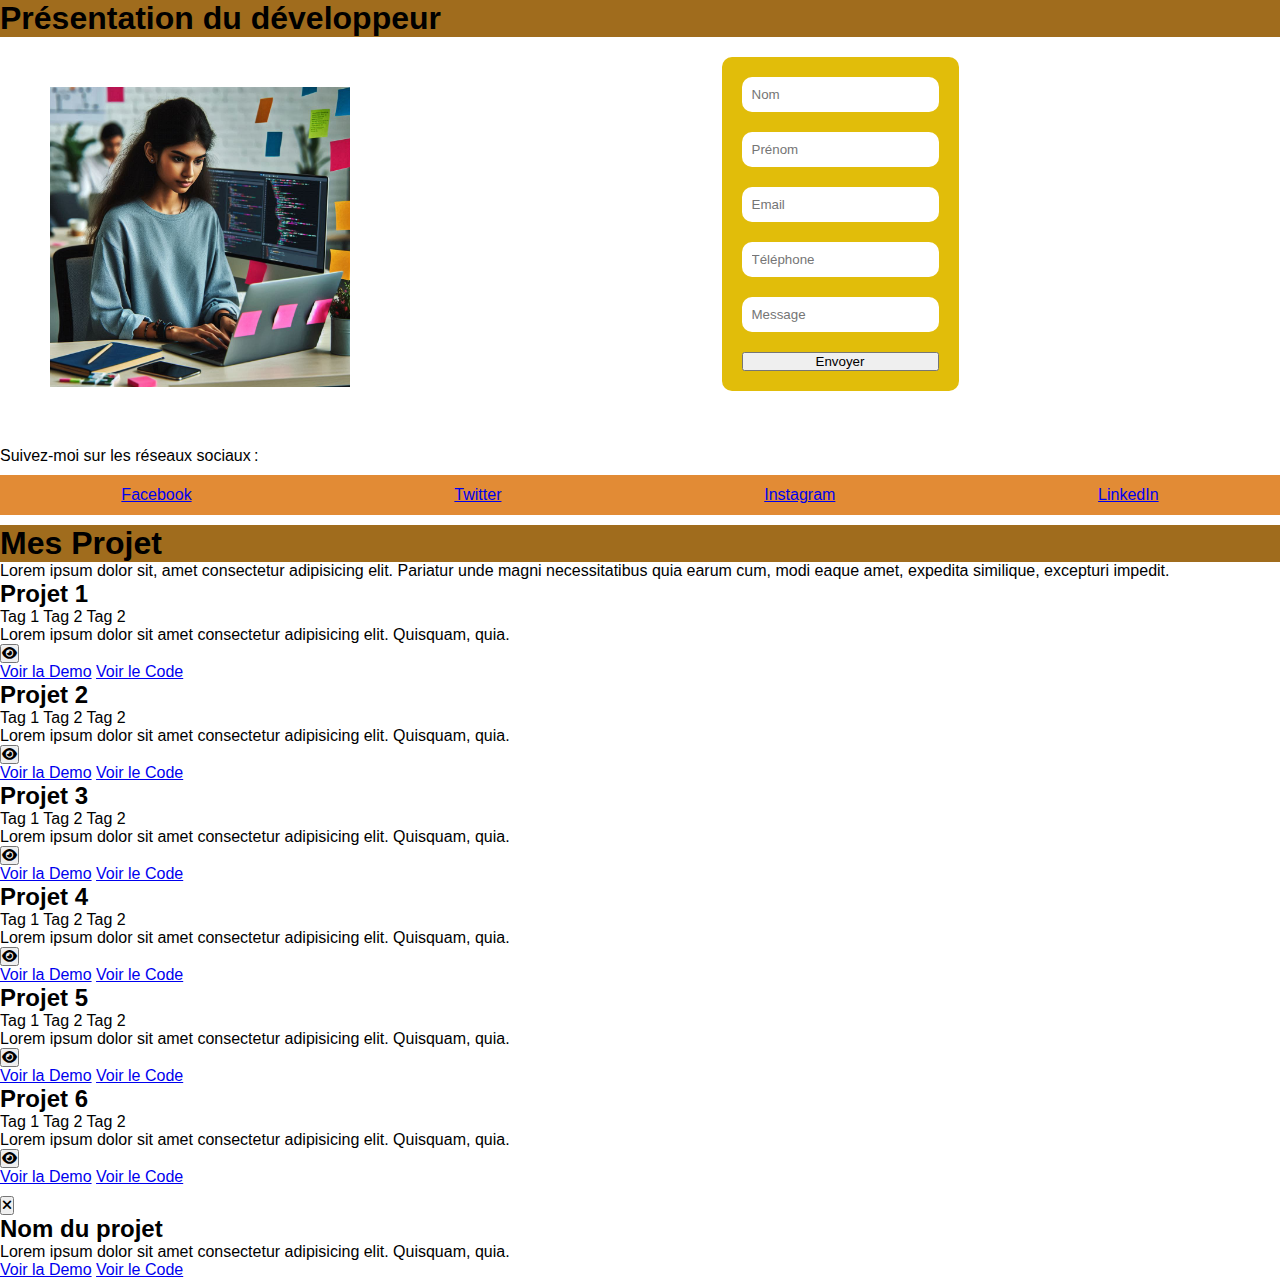
==== index.html @ a67b3c0f "ajout de la section projects" ====
<!DOCTYPE html>
<html lang="fr">
  <head>
    <meta charset="UTF-8" />
    <meta name="viewport" content="width=device-width, initial-scale=1.0" />
    <title>PorteFolio</title>
    <link rel="stylesheet" href="CSS/style.css" />

    <link
      rel="stylesheet"
      href="https://cdnjs.cloudflare.com/ajax/libs/font-awesome/6.7.2/css/all.min.css"
      integrity="sha512-Evv84Mr4kqVGRNSgIGL/F/aIDqQb7xQ2vcrdIwxfjThSH8CSR7PBEakCr51Ck+w+/U6swU2Im1vVX0SVk9ABhg=="
      crossorigin="anonymous"
      referrerpolicy="no-referrer"
    />
  </head>
  <body>
    <main>
      
        <h1>Présentation du développeur</h1>
        <section class="section1">
          <div class="main-left">
        <img src="un développeur.png" ="" />
      </div>
      <div class="mainS3-right">
        <form action="submit">
          <input type="text" placeholder="Nom" />
          <input type="text" placeholder="Prénom" />
          <input type="text" placeholder="Email" />
          <input type="text" placeholder="Téléphone" />
          <input type="text" placeholder="Message" />
          <button type="submit">Envoyer</button>
        </form>
      </div>
      <section/>
   

</main>
<p>Suivez-moi sur les réseaux sociaux :</p>
<ul>
  <li>
    <a href="https://facebook.com/votreprofil" target="_blank"
      >Facebook</a
    >
  </li>
  <li>
    <a href="https://twitter.com/votreprofil" target="_blank">Twitter</a>
  </li>
  <li>
    <a href="https://instagram.com/votreprofil" target="_blank"
      >Instagram</a
    >
  </li>
  <li>
    <a href="https://linkedin.com/in/votreprofil" target="_blank"
      >LinkedIn</a>
    </li>
  </ul>

  <!-- Partie projects -->
  <section class="project-section">
    <div class="project-section__container">
      <h1>Mes Projet</h1>
      <p class="subtitle">
        Lorem ipsum dolor sit, amet consectetur adipisicing elit. Pariatur
        unde magni necessitatibus quia earum cum, modi eaque amet, expedita
        similique, excepturi impedit.
      </p>
      <div class="project-section__grid">
        <div class="project-section__grid-item">
          <h2>Projet 1</h2>
          <div class="project-item__tag">
            <span>Tag 1</span>
            <span>Tag 2</span>
            <span>Tag 2</span>
          </div>
          <p>
            Lorem ipsum dolor sit amet consectetur adipisicing elit.
            Quisquam, quia.
          </p>
          <div class="project-item__view">
            <button><i class="fa-solid fa-eye"></i></button>
          </div>
          <div class="project-item__link">
            <a href="#">Voir la Demo</a>
            <a href="#">Voir le Code</a>
          </div>
        </div>
        <div class="project-section__grid-item">
          <h2>Projet 2</h2>
          <div class="project-item__tag">
            <span>Tag 1</span>
            <span>Tag 2</span>
            <span>Tag 2</span>
          </div>
          <p>
            Lorem ipsum dolor sit amet consectetur adipisicing elit.
            Quisquam, quia.
          </p>
          <div class="project-item__view">
            <button><i class="fa-solid fa-eye"></i></button>
          </div>
          <div class="project-item__link">
            <a href="#">Voir la Demo</a>
            <a href="#">Voir le Code</a>
          </div>
        </div>
        <div class="project-section__grid-item">
          <h2>Projet 3</h2>
          <div class="project-item__tag">
            <span>Tag 1</span>
            <span>Tag 2</span>
            <span>Tag 2</span>
          </div>
          <p>
            Lorem ipsum dolor sit amet consectetur adipisicing elit.
            Quisquam, quia.
          </p>
          <div class="project-item__view">
            <button><i class="fa-solid fa-eye"></i></button>
          </div>
          <div class="project-item__link">
            <a href="#">Voir la Demo</a>
            <a href="#">Voir le Code</a>
          </div>
        </div>
        <div class="project-section__grid-item">
          <h2>Projet 4</h2>
          <div class="project-item__tag">
            <span>Tag 1</span>
            <span>Tag 2</span>
            <span>Tag 2</span>
          </div>
          <p>
            Lorem ipsum dolor sit amet consectetur adipisicing elit.
            Quisquam, quia.
          </p>
          <div class="project-item__view">
            <button><i class="fa-solid fa-eye"></i></button>
          </div>
          <div class="project-item__link">
            <a href="#">Voir la Demo</a>
            <a href="#">Voir le Code</a>
          </div>
        </div>
        <div class="project-section__grid-item">
          <h2>Projet 5</h2>
          <div class="project-item__tag">
            <span>Tag 1</span>
            <span>Tag 2</span>
            <span>Tag 2</span>
          </div>
          <p>
            Lorem ipsum dolor sit amet consectetur adipisicing elit.
            Quisquam, quia.
          </p>
          <div class="project-item__view">
            <button><i class="fa-solid fa-eye"></i></button>
          </div>
          <div class="project-item__link">
            <a href="#">Voir la Demo</a>
            <a href="#">Voir le Code</a>
          </div>
        </div>
        <div class="project-section__grid-item">
          <h2>Projet 6</h2>
          <div class="project-item__tag">
            <span>Tag 1</span>
            <span>Tag 2</span>
            <span>Tag 2</span>
          </div>
          <p>
            Lorem ipsum dolor sit amet consectetur adipisicing elit.
            Quisquam, quia.
          </p>
          <div class="project-item__view">
            <button><i class="fa-solid fa-eye"></i></button>
          </div>
          <div class="project-item__link">
            <a href="#">Voir la Demo</a>
            <a href="#">Voir le Code</a>
          </div>
        </div>
      </div>
    </div>
  </section>
  <div class="info-project__modal">
    <button class="info-project__modal-close">
      <i class="fa-solid fa-xmark"></i>
    </button>
    <h2>Nom du projet</h2>
    <p>
      Lorem ipsum dolor sit amet consectetur adipisicing elit. Quisquam,
      quia.
    </p>
    <div class="info-project__modal-btn">
      <a href="#">Voir la Demo</a>
      <a href="#">Voir le Code</a>
    </div>
  </div>
  </body>
</html>
---- CSS/style.css ----
* {
  margin: 0;
  padding: 0;
  box-sizing: border-box;
}
li {
  list-style: none;
}
body {
  display: flex;
  flex-direction: column;
  gap: 10px;
  font-family: "Poppins", sans-serif;
}

H1 {
  background-color: rgb(160, 108, 29);
}

main {
  .section1 {
    display: flex;
    justify-content: space-between;

    .main-left {
      display: flex;
      justify-content: center;
      align-items: center;
      margin: 50px;

      h1 {
        text-align: center;
        animation: pulse 2.5s infinite;
        font-size: 3em;
      }
      p {
        font-size: 1em;
      }
    }
    .main-right {
      display: flex;
      justify-content: center;
      align-items: center;
      background-color: aqua;
      img {
        width: 50%;
      }
    }
  }

  /* projects */
  .project-section {
    padding: 4rem;

    .project-section__container {
      max-width: 1200px;
      margin: 0 auto;
      width: 80%;
      display: flex;
      flex-direction: column;

      h1 {
        font-size: 1.8rem;
        color: #08c94c;
      }

      .subtitle {
        font-size: 1rem;
        color: #95a79b;
        max-width: 700px;
        width: 100%;
        margin: 10px 0;
      }

      .project-section__grid {
        display: grid;
        grid-template-columns: repeat(auto-fit, minmax(300px, 1fr));
        gap: 2rem;
        justify-content: center;

        .project-section__grid-item {
          position: relative;
          background: #000;
          padding: 1rem;

          h2 {
            font-size: 1.5rem;
            color: #fff;
          }

          p {
            font-size: 1rem;
            color: #95a79b;
            max-width: 700px;
            width: 100%;
            margin: 10px 0;
          }

          .project-item__tag {
            display: flex;
            justify-content: flex-start;
            align-items: center;
            gap: 1rem;
            margin: 1rem 0;
          }
        }
      }
    }
  }
}

form {
  display: flex;
  flex-direction: column;
  gap: 20px;
  padding: 20px;
  background-color: rgb(225, 189, 10);
  border-radius: 10px;
  margin: 20px;
  input,
  textarea {
    padding: 10px;
    border: none;
    border-radius: 10px;
  }
}
img {
  width: 300px;
  justify-content: space-around;
  align-items: center;
}

ul {
  display: flex;
  justify-content: space-around;
  background: #e28b35;
  height: 40px;
  align-items: center;
  gap: 20px;
  li {
    transition: all 1s;
    color: black;
    &:hover {
      color: red;
      text-decoration: underline;
      cursor: pointer;
      scale: 1.2;
    }
  }
}
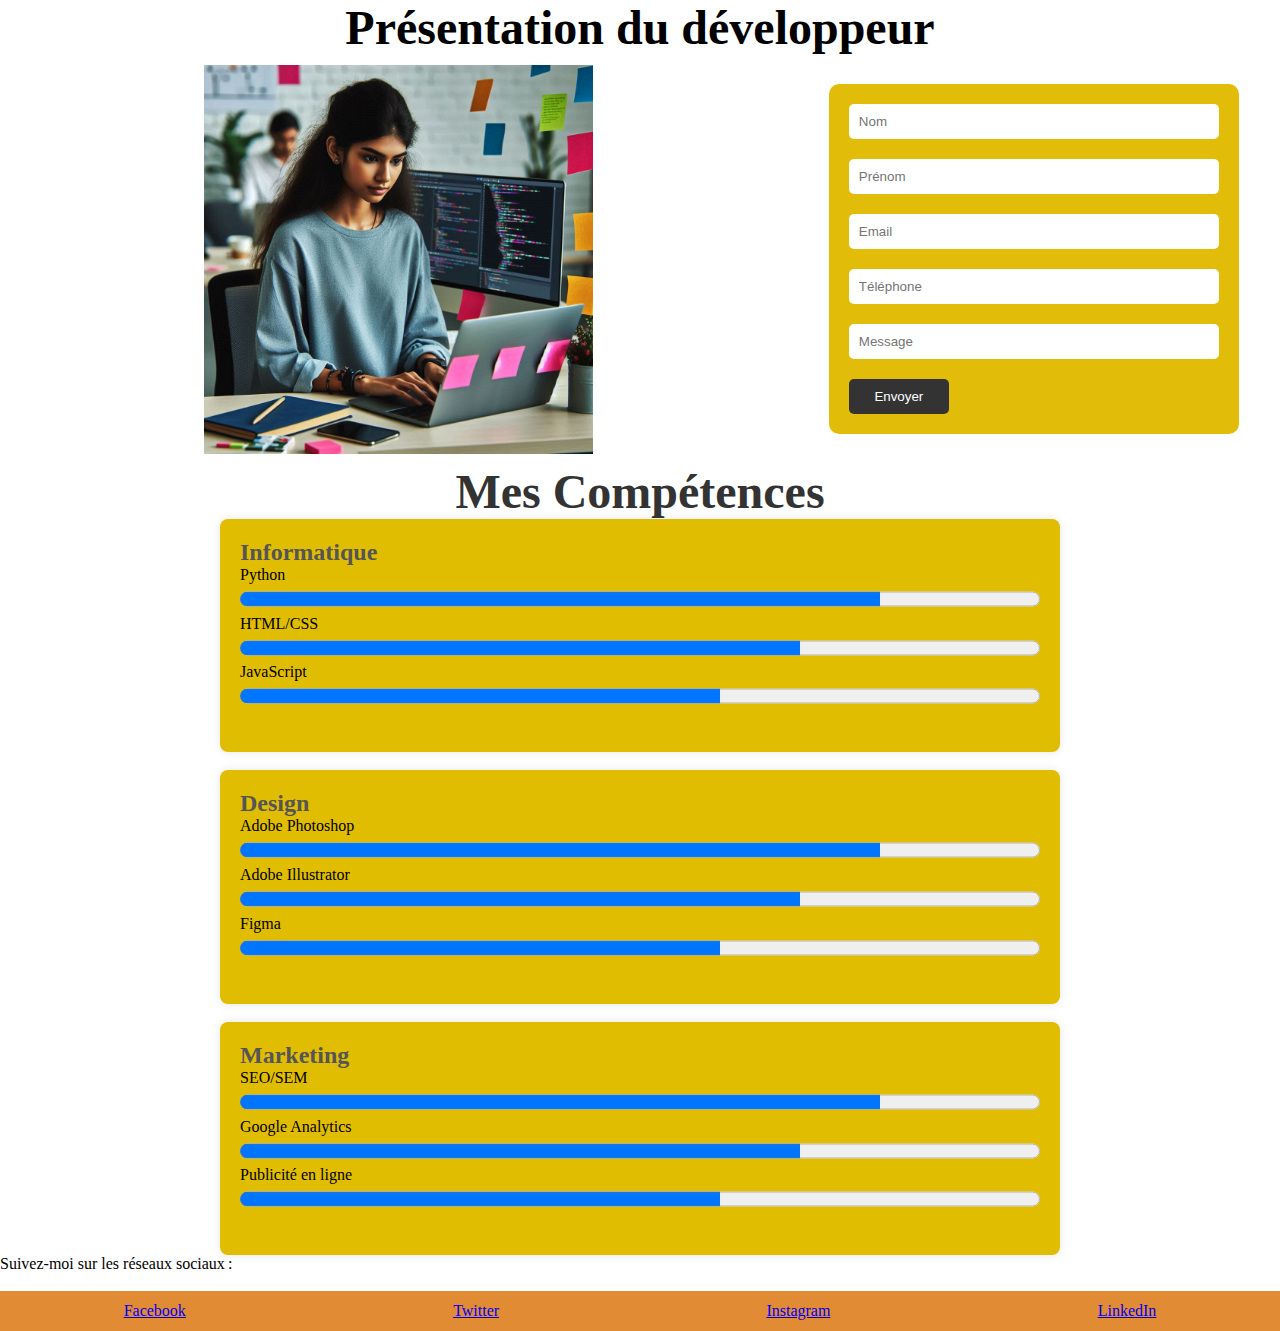
==== commit 183a332c: "mise a jour index.html" ====
--- a/index.html
+++ b/index.html
@@ -5,198 +5,114 @@
     <meta name="viewport" content="width=device-width, initial-scale=1.0" />
     <title>PorteFolio</title>
     <link rel="stylesheet" href="CSS/style.css" />
-
-    <link
-      rel="stylesheet"
-      href="https://cdnjs.cloudflare.com/ajax/libs/font-awesome/6.7.2/css/all.min.css"
-      integrity="sha512-Evv84Mr4kqVGRNSgIGL/F/aIDqQb7xQ2vcrdIwxfjThSH8CSR7PBEakCr51Ck+w+/U6swU2Im1vVX0SVk9ABhg=="
-      crossorigin="anonymous"
-      referrerpolicy="no-referrer"
-    />
   </head>
   <body>
-    <main>
-      
-        <h1>Présentation du développeur</h1>
-        <section class="section1">
-          <div class="main-left">
-        <img src="un développeur.png" ="" />
+    <h1>Présentation du développeur</h1>
+    <section id="section1">
+      <div class="presentation">
+        <div class="main-left">
+          <img src="un développeur.png" ="" />
+        </div>
+        <div class="main-right">
+          <form action="submit">
+            <input type="text" placeholder="Nom" />
+            <input type="text" placeholder="Prénom" />
+            <input type="text" placeholder="Email" />
+            <input type="text" placeholder="Téléphone" />
+            <input type="text" placeholder="Message" />
+            <button type="submit">Envoyer</button>
+          </form>
+        </div>
       </div>
-      <div class="mainS3-right">
-        <form action="submit">
-          <input type="text" placeholder="Nom" />
-          <input type="text" placeholder="Prénom" />
-          <input type="text" placeholder="Email" />
-          <input type="text" placeholder="Téléphone" />
-          <input type="text" placeholder="Message" />
-          <button type="submit">Envoyer</button>
-        </form>
-      </div>
-      <section/>
-   
+    </section>
 
-</main>
-<p>Suivez-moi sur les réseaux sociaux :</p>
-<ul>
-  <li>
-    <a href="https://facebook.com/votreprofil" target="_blank"
-      >Facebook</a
-    >
-  </li>
-  <li>
-    <a href="https://twitter.com/votreprofil" target="_blank">Twitter</a>
-  </li>
-  <li>
-    <a href="https://instagram.com/votreprofil" target="_blank"
-      >Instagram</a
-    >
-  </li>
-  <li>
-    <a href="https://linkedin.com/in/votreprofil" target="_blank"
-      >LinkedIn</a>
-    </li>
-  </ul>
+    <section id="skills">
+      <h1>Mes Compétences</h1>
 
-  <!-- Partie projects -->
-  <section class="project-section">
-    <div class="project-section__container">
-      <h1>Mes Projet</h1>
-      <p class="subtitle">
-        Lorem ipsum dolor sit, amet consectetur adipisicing elit. Pariatur
-        unde magni necessitatibus quia earum cum, modi eaque amet, expedita
-        similique, excepturi impedit.
-      </p>
-      <div class="project-section__grid">
-        <div class="project-section__grid-item">
-          <h2>Projet 1</h2>
-          <div class="project-item__tag">
-            <span>Tag 1</span>
-            <span>Tag 2</span>
-            <span>Tag 2</span>
+      <div class="skills">
+        <div class="skill-category">
+          <h2>Informatique</h2>
+          <div class="skill">
+            <span class="skill-name">Python</span>
+            <progress class="skill-progress" value="80" max="100"></progress>
           </div>
-          <p>
-            Lorem ipsum dolor sit amet consectetur adipisicing elit.
-            Quisquam, quia.
-          </p>
-          <div class="project-item__view">
-            <button><i class="fa-solid fa-eye"></i></button>
+          <div class="skill">
+            <span class="skill-name">HTML/CSS</span>
+            <progress class="skill-progress" value="70" max="100"></progress>
           </div>
-          <div class="project-item__link">
-            <a href="#">Voir la Demo</a>
-            <a href="#">Voir le Code</a>
-          </div>
-        </div>
-        <div class="project-section__grid-item">
-          <h2>Projet 2</h2>
-          <div class="project-item__tag">
-            <span>Tag 1</span>
-            <span>Tag 2</span>
-            <span>Tag 2</span>
-          </div>
-          <p>
-            Lorem ipsum dolor sit amet consectetur adipisicing elit.
-            Quisquam, quia.
-          </p>
-          <div class="project-item__view">
-            <button><i class="fa-solid fa-eye"></i></button>
-          </div>
-          <div class="project-item__link">
-            <a href="#">Voir la Demo</a>
-            <a href="#">Voir le Code</a>
-          </div>
-        </div>
-        <div class="project-section__grid-item">
-          <h2>Projet 3</h2>
-          <div class="project-item__tag">
-            <span>Tag 1</span>
-            <span>Tag 2</span>
-            <span>Tag 2</span>
-          </div>
-          <p>
-            Lorem ipsum dolor sit amet consectetur adipisicing elit.
-            Quisquam, quia.
-          </p>
-          <div class="project-item__view">
-            <button><i class="fa-solid fa-eye"></i></button>
-          </div>
-          <div class="project-item__link">
-            <a href="#">Voir la Demo</a>
-            <a href="#">Voir le Code</a>
-          </div>
-        </div>
-        <div class="project-section__grid-item">
-          <h2>Projet 4</h2>
-          <div class="project-item__tag">
-            <span>Tag 1</span>
-            <span>Tag 2</span>
-            <span>Tag 2</span>
-          </div>
-          <p>
-            Lorem ipsum dolor sit amet consectetur adipisicing elit.
-            Quisquam, quia.
-          </p>
-          <div class="project-item__view">
-            <button><i class="fa-solid fa-eye"></i></button>
-          </div>
-          <div class="project-item__link">
-            <a href="#">Voir la Demo</a>
-            <a href="#">Voir le Code</a>
-          </div>
-        </div>
-        <div class="project-section__grid-item">
-          <h2>Projet 5</h2>
-          <div class="project-item__tag">
-            <span>Tag 1</span>
-            <span>Tag 2</span>
-            <span>Tag 2</span>
-          </div>
-          <p>
-            Lorem ipsum dolor sit amet consectetur adipisicing elit.
-            Quisquam, quia.
-          </p>
-          <div class="project-item__view">
-            <button><i class="fa-solid fa-eye"></i></button>
-          </div>
-          <div class="project-item__link">
-            <a href="#">Voir la Demo</a>
-            <a href="#">Voir le Code</a>
-          </div>
-        </div>
-        <div class="project-section__grid-item">
-          <h2>Projet 6</h2>
-          <div class="project-item__tag">
-            <span>Tag 1</span>
-            <span>Tag 2</span>
-            <span>Tag 2</span>
-          </div>
-          <p>
-            Lorem ipsum dolor sit amet consectetur adipisicing elit.
-            Quisquam, quia.
-          </p>
-          <div class="project-item__view">
-            <button><i class="fa-solid fa-eye"></i></button>
-          </div>
-          <div class="project-item__link">
-            <a href="#">Voir la Demo</a>
-            <a href="#">Voir le Code</a>
+          <div class="skill">
+            <span class="skill-name">JavaScript</span>
+            <progress class="skill-progress" value="60" max="100"></progress>
           </div>
         </div>
       </div>
-    </div>
-  </section>
-  <div class="info-project__modal">
-    <button class="info-project__modal-close">
-      <i class="fa-solid fa-xmark"></i>
-    </button>
-    <h2>Nom du projet</h2>
-    <p>
-      Lorem ipsum dolor sit amet consectetur adipisicing elit. Quisquam,
-      quia.
-    </p>
-    <div class="info-project__modal-btn">
-      <a href="#">Voir la Demo</a>
-      <a href="#">Voir le Code</a>
-    </div>
-  </div>
+      <br />
+
+      <div class="skills">
+        <div class="skill-category">
+          <h2>Design</h2>
+          <div class="skill">
+            <span class="skill-name">Adobe Photoshop</span>
+            <progress class="skill-progress" value="80" max="100"></progress>
+          </div>
+          <div class="skill">
+            <span class="skill-name">Adobe Illustrator</span>
+            <progress class="skill-progress" value="70" max="100"></progress>
+          </div>
+          <div class="skill">
+            <span class="skill-name">Figma</span>
+            <progress class="skill-progress" value="60" max="100"></progress>
+          </div>
+        </div>
+      </div>
+      <br />
+
+      <div class="skills">
+        <div class="skill-category">
+          <h2>Marketing</h2>
+          <div class="skill">
+            <span class="skill-name">SEO/SEM</span>
+            <progress class="skill-progress" value="80" max="100"></progress>
+          </div>
+          <div class="skill">
+            <span class="skill-name">Google Analytics</span>
+            <progress class="skill-progress" value="70" max="100"></progress>
+          </div>
+          <div class="skill">
+            <span class="skill-name">Publicité en ligne</span>
+            <progress class="skill-progress" value="60" max="100"></progress>
+          </div>
+        </div>
+      </div>
+    </section>
+    <footer>
+      <div class="reseau_sociaux">
+        <p>Suivez-moi sur les réseaux sociaux :</p>
+        <br />
+
+        <ul>
+          <li>
+            <a href="https://facebook.com/votreprofil" target="_blank"
+              >Facebook</a
+            >
+          </li>
+          <li>
+            <a href="https://twitter.com/votreprofil" target="_blank"
+              >Twitter</a
+            >
+          </li>
+          <li>
+            <a href="https://instagram.com/votreprofil" target="_blank"
+              >Instagram</a
+            >
+          </li>
+          <li>
+            <a href="https://linkedin.com/in/votreprofil" target="_blank"
+              >LinkedIn</a
+            >
+          </li>
+        </ul>
+      </div>
+    </footer>
   </body>
 </html>
--- a/CSS/style.css
+++ b/CSS/style.css
@@ -1,113 +1,75 @@
 * {
   margin: 0;
   padding: 0;
-  box-sizing: border-box;
 }
 li {
   list-style: none;
 }
 body {
-  display: flex;
-  flex-direction: column;
-  gap: 10px;
-  font-family: "Poppins", sans-serif;
+  gap: 50px;
 }
-
-H1 {
-  background-color: rgb(160, 108, 29);
+h1 {
+  text-align: center;
+  animation: pulse 2.5s infinite;
+  font-size: 3em;
 }
-
-main {
-  .section1 {
+  #section1 {
     display: flex;
+    flex-direction: column;
     justify-content: space-between;
 
+    .presentation {
+      display: flex;
+      justify-content: space-around;
+      align-items: center;
+      margin: 5px;
+    }
     .main-left {
       display: flex;
-      justify-content: center;
+      justify-content: space-around;
       align-items: center;
-      margin: 50px;
-
-      h1 {
-        text-align: center;
-        animation: pulse 2.5s infinite;
-        font-size: 3em;
-      }
-      p {
-        font-size: 1em;
-      }
-    }
-    .main-right {
-      display: flex;
-      justify-content: center;
-      align-items: center;
-      background-color: aqua;
+      margin: 5px;
       img {
         width: 50%;
       }
     }
+    .main-right {
+      width: 50%;
+      display: flex;
+      justify-content: center;
+      align-items: center;
+    }
+    form{
+      display: flex;
+      flex-direction: column;
+      gap: 20px;
+      padding: 20px;
+      background-color: rgb(225, 189, 10);
+      border-radius: 10px;
+      margin: 20px;
+      input{
+        width: 350px;;
+        padding: 10px;
+        border: none;
+        border-radius: 5px;
+      }
+      button{
+        width: 100px;
+        padding: 10px;
+        border: none;
+        border-radius: 5px;
+        background-color: #333;
+        color: white;
+        cursor: pointer;
+      }
+      
+    }
+    
+    p {
+      font-size: 1em;
+    }
   }
 
-  /* projects */
-  .project-section {
-    padding: 4rem;
-
-    .project-section__container {
-      max-width: 1200px;
-      margin: 0 auto;
-      width: 80%;
-      display: flex;
-      flex-direction: column;
-
-      h1 {
-        font-size: 1.8rem;
-        color: #08c94c;
-      }
-
-      .subtitle {
-        font-size: 1rem;
-        color: #95a79b;
-        max-width: 700px;
-        width: 100%;
-        margin: 10px 0;
-      }
-
-      .project-section__grid {
-        display: grid;
-        grid-template-columns: repeat(auto-fit, minmax(300px, 1fr));
-        gap: 2rem;
-        justify-content: center;
-
-        .project-section__grid-item {
-          position: relative;
-          background: #000;
-          padding: 1rem;
-
-          h2 {
-            font-size: 1.5rem;
-            color: #fff;
-          }
-
-          p {
-            font-size: 1rem;
-            color: #95a79b;
-            max-width: 700px;
-            width: 100%;
-            margin: 10px 0;
-          }
-
-          .project-item__tag {
-            display: flex;
-            justify-content: flex-start;
-            align-items: center;
-            gap: 1rem;
-            margin: 1rem 0;
-          }
-        }
-      }
-    }
-  }
-}
 
 form {
   display: flex;
@@ -148,3 +110,38 @@
     }
   }
 }
+
+#skills{
+  h1 {
+    text-align: center;
+    color: #333;
+}
+.skills {
+    max-width: 800px;
+    margin: auto;
+    background: #e1bd01;
+    padding: 20px;
+    border-radius: 8px;
+    box-shadow: 0 0 10px rgba(0, 0, 0, 0.1);
+}
+.skill-category {
+    margin-bottom: 20px;
+}
+.skill-category h2 {
+    color: #555;
+}
+ul {
+    list-style-type: none;
+    padding: 0;
+}
+li {
+    background: #e7e7e7;
+    margin: 5px 0;
+    padding: 10px;
+    border-radius: 5px;
+}
+progress {
+    width: 100%;
+    height: 30px;
+}
+}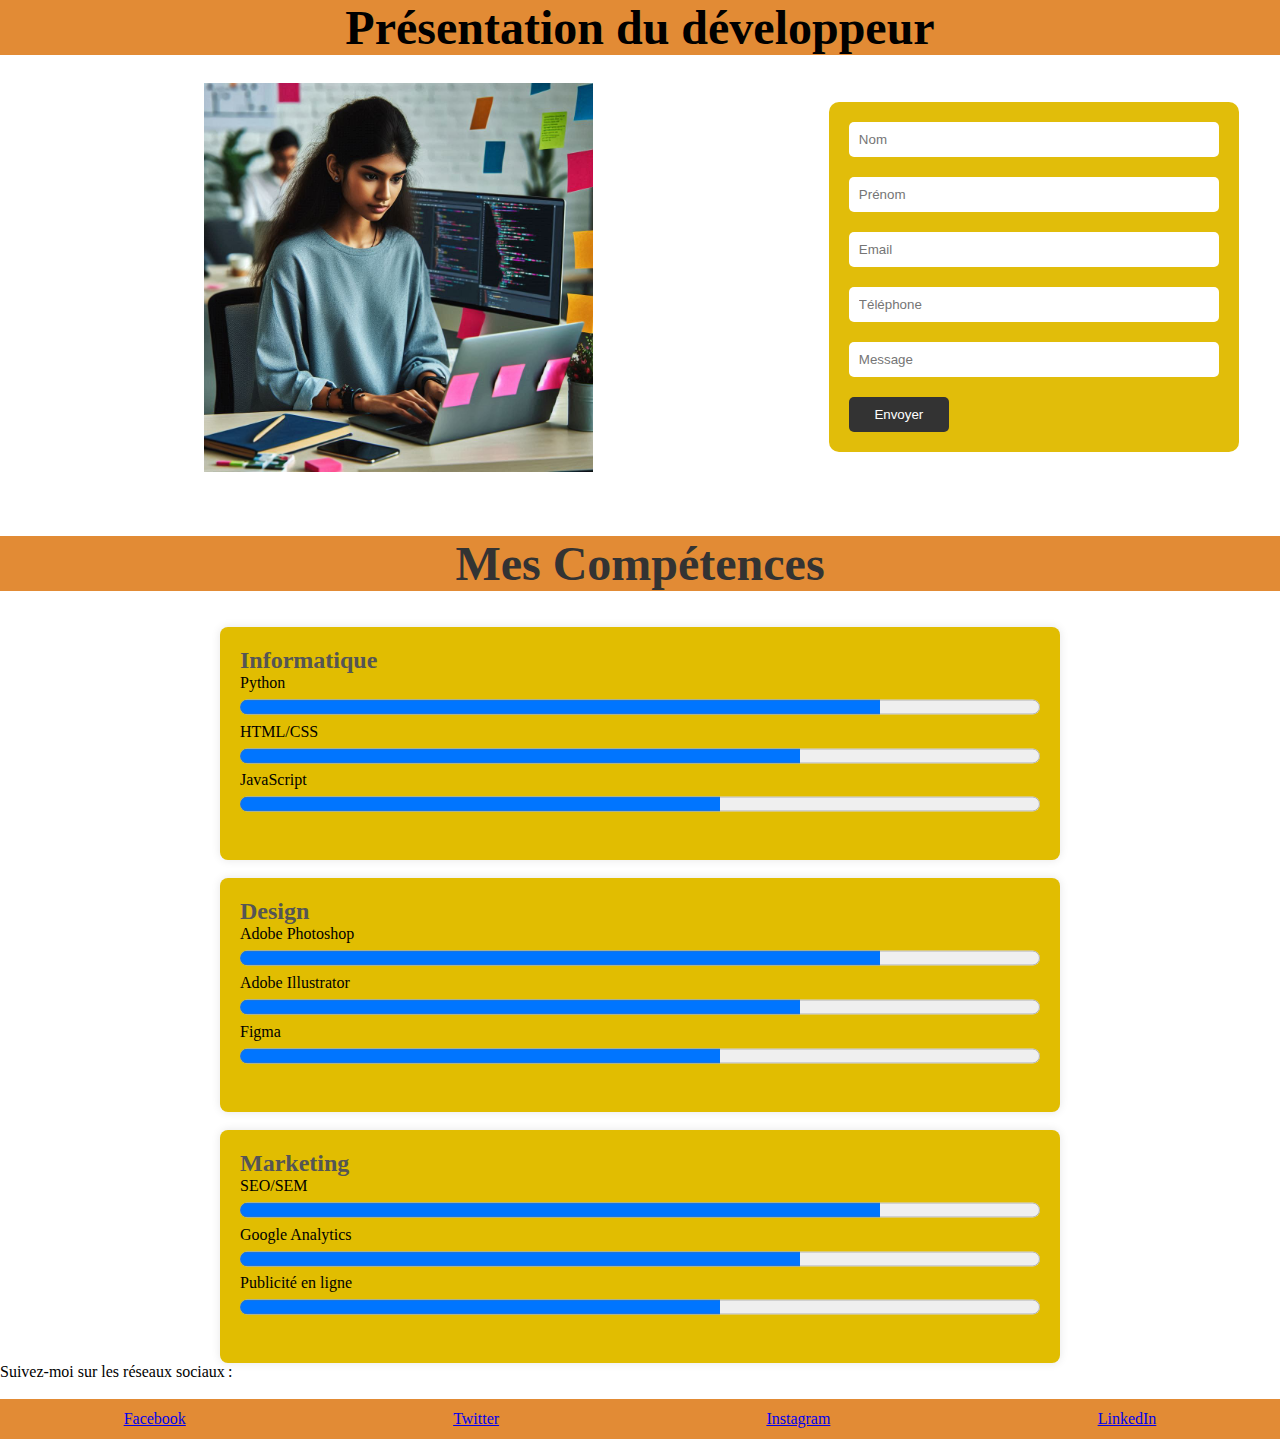
==== commit 346cf876: "suppression dossier skills" ====
--- a/index.html
+++ b/index.html
@@ -8,6 +8,7 @@
   </head>
   <body>
     <h1>Présentation du développeur</h1>
+    <br>
     <section id="section1">
       <div class="presentation">
         <div class="main-left">
@@ -25,10 +26,10 @@
         </div>
       </div>
     </section>
-
+<br><br><br>
     <section id="skills">
       <h1>Mes Compétences</h1>
-
+<br><br>
       <div class="skills">
         <div class="skill-category">
           <h2>Informatique</h2>
--- a/CSS/style.css
+++ b/CSS/style.css
@@ -12,6 +12,7 @@
   text-align: center;
   animation: pulse 2.5s infinite;
   font-size: 3em;
+  background: #e28b35;
 }
   #section1 {
     display: flex;
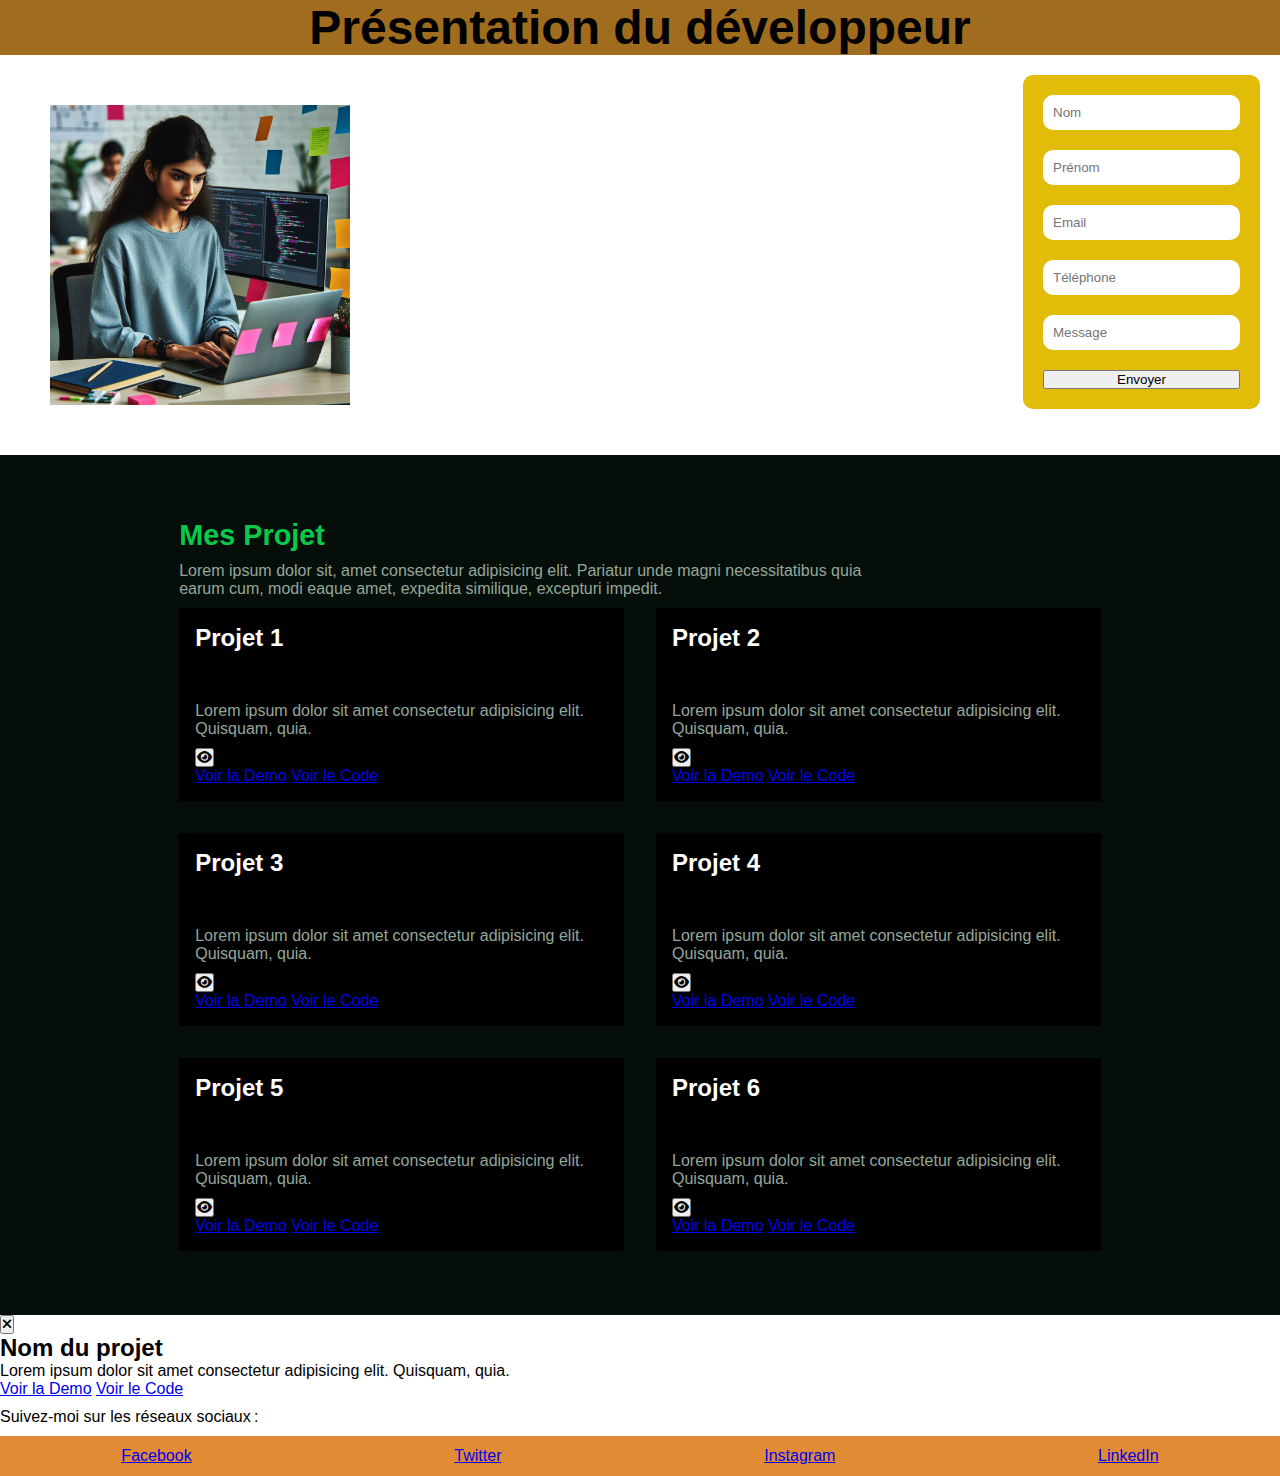
==== commit fe7fcf83: "CSS update projects" ====
--- a/index.html
+++ b/index.html
@@ -5,16 +5,23 @@
     <meta name="viewport" content="width=device-width, initial-scale=1.0" />
     <title>PorteFolio</title>
     <link rel="stylesheet" href="CSS/style.css" />
+
+    <link
+      rel="stylesheet"
+      href="https://cdnjs.cloudflare.com/ajax/libs/font-awesome/6.7.2/css/all.min.css"
+      integrity="sha512-Evv84Mr4kqVGRNSgIGL/F/aIDqQb7xQ2vcrdIwxfjThSH8CSR7PBEakCr51Ck+w+/U6swU2Im1vVX0SVk9ABhg=="
+      crossorigin="anonymous"
+      referrerpolicy="no-referrer"
+    />
   </head>
   <body>
-    <h1>Présentation du développeur</h1>
-    <br>
-    <section id="section1">
-      <div class="presentation">
+    <main>
+      <h1>Présentation du développeur</h1>
+      <section class="section1">
         <div class="main-left">
           <img src="un développeur.png" ="" />
         </div>
-        <div class="main-right">
+        <div class="mainS3-right">
           <form action="submit">
             <input type="text" placeholder="Nom" />
             <input type="text" placeholder="Prénom" />
@@ -24,96 +31,169 @@
             <button type="submit">Envoyer</button>
           </form>
         </div>
-      </div>
-    </section>
-<br><br><br>
-    <section id="skills">
-      <h1>Mes Compétences</h1>
-<br><br>
-      <div class="skills">
-        <div class="skill-category">
-          <h2>Informatique</h2>
-          <div class="skill">
-            <span class="skill-name">Python</span>
-            <progress class="skill-progress" value="80" max="100"></progress>
-          </div>
-          <div class="skill">
-            <span class="skill-name">HTML/CSS</span>
-            <progress class="skill-progress" value="70" max="100"></progress>
-          </div>
-          <div class="skill">
-            <span class="skill-name">JavaScript</span>
-            <progress class="skill-progress" value="60" max="100"></progress>
+      </section>
+
+      <!-- Partie projects -->
+      <section class="project-section">
+        <div class="project-section__container">
+          <h1>Mes Projet</h1>
+          <p class="subtitle">
+            Lorem ipsum dolor sit, amet consectetur adipisicing elit. Pariatur
+            unde magni necessitatibus quia earum cum, modi eaque amet, expedita
+            similique, excepturi impedit.
+          </p>
+          <div class="project-section__grid">
+            <div class="project-section__grid-item">
+              <h2>Projet 1</h2>
+              <div class="project-item__tag">
+                <span>Tag 1</span>
+                <span>Tag 2</span>
+                <span>Tag 2</span>
+              </div>
+              <p>
+                Lorem ipsum dolor sit amet consectetur adipisicing elit.
+                Quisquam, quia.
+              </p>
+              <div class="project-item__view">
+                <button><i class="fa-solid fa-eye"></i></button>
+              </div>
+              <div class="project-item__link">
+                <a href="#">Voir la Demo</a>
+                <a href="#">Voir le Code</a>
+              </div>
+            </div>
+            <div class="project-section__grid-item">
+              <h2>Projet 2</h2>
+              <div class="project-item__tag">
+                <span>Tag 1</span>
+                <span>Tag 2</span>
+                <span>Tag 2</span>
+              </div>
+              <p>
+                Lorem ipsum dolor sit amet consectetur adipisicing elit.
+                Quisquam, quia.
+              </p>
+              <div class="project-item__view">
+                <button><i class="fa-solid fa-eye"></i></button>
+              </div>
+              <div class="project-item__link">
+                <a href="#">Voir la Demo</a>
+                <a href="#">Voir le Code</a>
+              </div>
+            </div>
+            <div class="project-section__grid-item">
+              <h2>Projet 3</h2>
+              <div class="project-item__tag">
+                <span>Tag 1</span>
+                <span>Tag 2</span>
+                <span>Tag 2</span>
+              </div>
+              <p>
+                Lorem ipsum dolor sit amet consectetur adipisicing elit.
+                Quisquam, quia.
+              </p>
+              <div class="project-item__view">
+                <button><i class="fa-solid fa-eye"></i></button>
+              </div>
+              <div class="project-item__link">
+                <a href="#">Voir la Demo</a>
+                <a href="#">Voir le Code</a>
+              </div>
+            </div>
+            <div class="project-section__grid-item">
+              <h2>Projet 4</h2>
+              <div class="project-item__tag">
+                <span>Tag 1</span>
+                <span>Tag 2</span>
+                <span>Tag 2</span>
+              </div>
+              <p>
+                Lorem ipsum dolor sit amet consectetur adipisicing elit.
+                Quisquam, quia.
+              </p>
+              <div class="project-item__view">
+                <button><i class="fa-solid fa-eye"></i></button>
+              </div>
+              <div class="project-item__link">
+                <a href="#">Voir la Demo</a>
+                <a href="#">Voir le Code</a>
+              </div>
+            </div>
+            <div class="project-section__grid-item">
+              <h2>Projet 5</h2>
+              <div class="project-item__tag">
+                <span>Tag 1</span>
+                <span>Tag 2</span>
+                <span>Tag 2</span>
+              </div>
+              <p>
+                Lorem ipsum dolor sit amet consectetur adipisicing elit.
+                Quisquam, quia.
+              </p>
+              <div class="project-item__view">
+                <button><i class="fa-solid fa-eye"></i></button>
+              </div>
+              <div class="project-item__link">
+                <a href="#">Voir la Demo</a>
+                <a href="#">Voir le Code</a>
+              </div>
+            </div>
+            <div class="project-section__grid-item">
+              <h2>Projet 6</h2>
+              <div class="project-item__tag">
+                <span>Tag 1</span>
+                <span>Tag 2</span>
+                <span>Tag 2</span>
+              </div>
+              <p>
+                Lorem ipsum dolor sit amet consectetur adipisicing elit.
+                Quisquam, quia.
+              </p>
+              <div class="project-item__view">
+                <button><i class="fa-solid fa-eye"></i></button>
+              </div>
+              <div class="project-item__link">
+                <a href="#">Voir la Demo</a>
+                <a href="#">Voir le Code</a>
+              </div>
+            </div>
           </div>
         </div>
-      </div>
-      <br />
-
-      <div class="skills">
-        <div class="skill-category">
-          <h2>Design</h2>
-          <div class="skill">
-            <span class="skill-name">Adobe Photoshop</span>
-            <progress class="skill-progress" value="80" max="100"></progress>
-          </div>
-          <div class="skill">
-            <span class="skill-name">Adobe Illustrator</span>
-            <progress class="skill-progress" value="70" max="100"></progress>
-          </div>
-          <div class="skill">
-            <span class="skill-name">Figma</span>
-            <progress class="skill-progress" value="60" max="100"></progress>
-          </div>
+      </section>
+      <div class="info-project__modal">
+        <button class="info-project__modal-close">
+          <i class="fa-solid fa-xmark"></i>
+        </button>
+        <h2>Nom du projet</h2>
+        <p>
+          Lorem ipsum dolor sit amet consectetur adipisicing elit. Quisquam,
+          quia.
+        </p>
+        <div class="info-project__modal-btn">
+          <a href="#">Voir la Demo</a>
+          <a href="#">Voir le Code</a>
         </div>
       </div>
-      <br />
+    </main>
 
-      <div class="skills">
-        <div class="skill-category">
-          <h2>Marketing</h2>
-          <div class="skill">
-            <span class="skill-name">SEO/SEM</span>
-            <progress class="skill-progress" value="80" max="100"></progress>
-          </div>
-          <div class="skill">
-            <span class="skill-name">Google Analytics</span>
-            <progress class="skill-progress" value="70" max="100"></progress>
-          </div>
-          <div class="skill">
-            <span class="skill-name">Publicité en ligne</span>
-            <progress class="skill-progress" value="60" max="100"></progress>
-          </div>
-        </div>
-      </div>
-    </section>
-    <footer>
-      <div class="reseau_sociaux">
-        <p>Suivez-moi sur les réseaux sociaux :</p>
-        <br />
-
-        <ul>
-          <li>
-            <a href="https://facebook.com/votreprofil" target="_blank"
-              >Facebook</a
-            >
-          </li>
-          <li>
-            <a href="https://twitter.com/votreprofil" target="_blank"
-              >Twitter</a
-            >
-          </li>
-          <li>
-            <a href="https://instagram.com/votreprofil" target="_blank"
-              >Instagram</a
-            >
-          </li>
-          <li>
-            <a href="https://linkedin.com/in/votreprofil" target="_blank"
-              >LinkedIn</a
-            >
-          </li>
-        </ul>
-      </div>
-    </footer>
+    <p>Suivez-moi sur les réseaux sociaux :</p>
+    <ul>
+      <li>
+        <a href="https://facebook.com/votreprofil" target="_blank">Facebook</a>
+      </li>
+      <li>
+        <a href="https://twitter.com/votreprofil" target="_blank">Twitter</a>
+      </li>
+      <li>
+        <a href="https://instagram.com/votreprofil" target="_blank"
+          >Instagram</a
+        >
+      </li>
+      <li>
+        <a href="https://linkedin.com/in/votreprofil" target="_blank"
+          >LinkedIn</a
+        >
+      </li>
+    </ul>
   </body>
 </html>
--- a/CSS/style.css
+++ b/CSS/style.css
@@ -1,76 +1,112 @@
 * {
   margin: 0;
   padding: 0;
+  box-sizing: border-box;
 }
 li {
   list-style: none;
 }
 body {
-  gap: 50px;
+  display: flex;
+  flex-direction: column;
+  gap: 10px;
+  font-family: "Poppins", sans-serif;
 }
-h1 {
-  text-align: center;
-  animation: pulse 2.5s infinite;
-  font-size: 3em;
-  background: #e28b35;
-}
-  #section1 {
+
+main {
+  > h1 {
+    background-color: rgb(160, 108, 29);
+    text-align: center;
+    animation: pulse 2.5s infinite;
+    font-size: 3em;
+  }
+  .section1 {
     display: flex;
-    flex-direction: column;
     justify-content: space-between;
 
-    .presentation {
-      display: flex;
-      justify-content: space-around;
-      align-items: center;
-      margin: 5px;
-    }
     .main-left {
       display: flex;
-      justify-content: space-around;
+      justify-content: center;
       align-items: center;
-      margin: 5px;
+      margin: 50px;
+
+      p {
+        font-size: 1em;
+      }
+    }
+    .main-right {
+      display: flex;
+      justify-content: center;
+      align-items: center;
+      background-color: aqua;
       img {
         width: 50%;
       }
     }
-    .main-right {
-      width: 50%;
-      display: flex;
-      justify-content: center;
-      align-items: center;
-    }
-    form{
+  }
+
+  /* projects */
+  .project-section {
+    padding: 4rem;
+    font-family: "Poppins", sans-serif;
+    background-color: #060e09;
+
+    .project-section__container {
+      max-width: 1200px;
+      margin: 0 auto;
+      width: 80%;
       display: flex;
       flex-direction: column;
-      gap: 20px;
-      padding: 20px;
-      background-color: rgb(225, 189, 10);
-      border-radius: 10px;
-      margin: 20px;
-      input{
-        width: 350px;;
-        padding: 10px;
-        border: none;
-        border-radius: 5px;
+
+      h1 {
+        font-size: 1.8rem;
+        color: #08c94c;
       }
-      button{
-        width: 100px;
-        padding: 10px;
-        border: none;
-        border-radius: 5px;
-        background-color: #333;
-        color: white;
-        cursor: pointer;
+
+      .subtitle {
+        font-size: 1rem;
+        color: #95a79b;
+        max-width: 700px;
+        width: 100%;
+        margin: 10px 0;
       }
-      
-    }
-    
-    p {
-      font-size: 1em;
+
+      .project-section__grid {
+        display: grid;
+        grid-template-columns: repeat(auto-fit, minmax(300px, 1fr));
+        gap: 2rem;
+        justify-content: center;
+
+        .project-section__grid-item {
+          position: relative;
+          background: #000;
+          padding: 1rem;
+
+          h2 {
+            font-size: 1.5rem;
+            color: #fff;
+          }
+
+          p {
+            font-size: 1rem;
+            color: #95a79b;
+            max-width: 700px;
+            width: 100%;
+            margin: 10px 0;
+          }
+
+          .project-item__tag {
+            display: flex;
+            justify-content: flex-start;
+            align-items: center;
+            gap: 1rem;
+            margin: 1rem 0;
+          }
+        }
+      }
     }
   }
-
+}
 
 form {
   display: flex;
@@ -111,38 +147,3 @@
     }
   }
 }
-
-#skills{
-  h1 {
-    text-align: center;
-    color: #333;
-}
-.skills {
-    max-width: 800px;
-    margin: auto;
-    background: #e1bd01;
-    padding: 20px;
-    border-radius: 8px;
-    box-shadow: 0 0 10px rgba(0, 0, 0, 0.1);
-}
-.skill-category {
-    margin-bottom: 20px;
-}
-.skill-category h2 {
-    color: #555;
-}
-ul {
-    list-style-type: none;
-    padding: 0;
-}
-li {
-    background: #e7e7e7;
-    margin: 5px 0;
-    padding: 10px;
-    border-radius: 5px;
-}
-progress {
-    width: 100%;
-    height: 30px;
-}
-}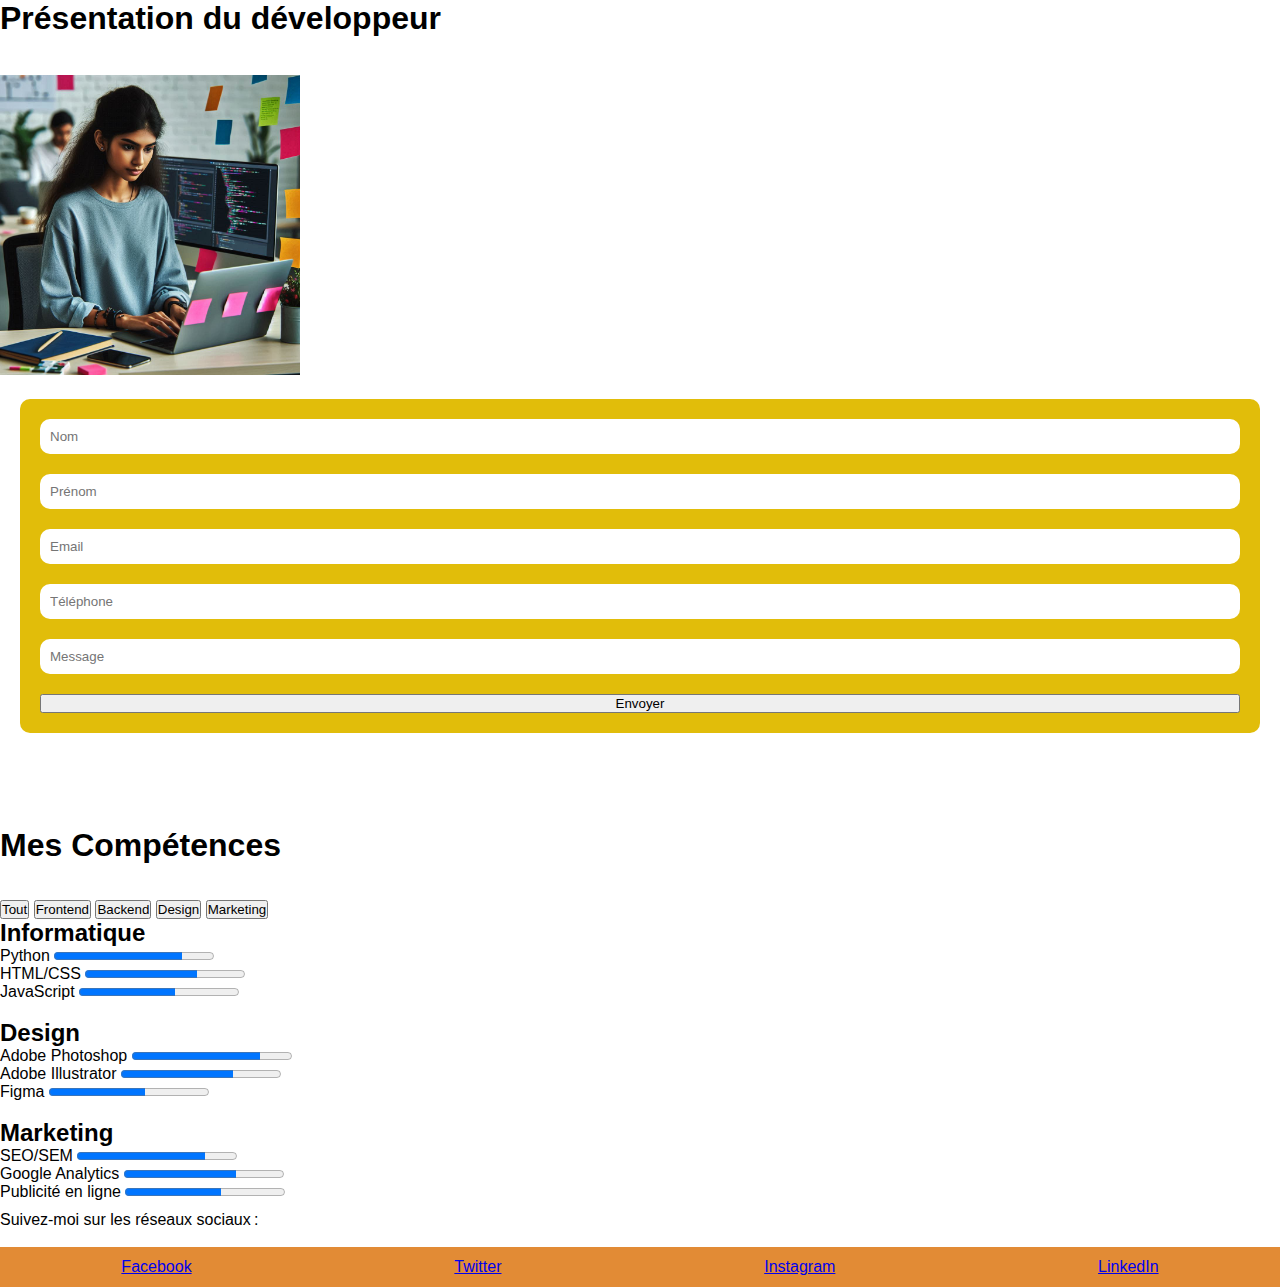
==== commit 0adb80cd: "création d'un fichier script.js" ====
--- a/index.html
+++ b/index.html
@@ -5,23 +5,16 @@
     <meta name="viewport" content="width=device-width, initial-scale=1.0" />
     <title>PorteFolio</title>
     <link rel="stylesheet" href="CSS/style.css" />
-
-    <link
-      rel="stylesheet"
-      href="https://cdnjs.cloudflare.com/ajax/libs/font-awesome/6.7.2/css/all.min.css"
-      integrity="sha512-Evv84Mr4kqVGRNSgIGL/F/aIDqQb7xQ2vcrdIwxfjThSH8CSR7PBEakCr51Ck+w+/U6swU2Im1vVX0SVk9ABhg=="
-      crossorigin="anonymous"
-      referrerpolicy="no-referrer"
-    />
   </head>
   <body>
-    <main>
-      <h1>Présentation du développeur</h1>
-      <section class="section1">
+    <h1>Présentation du développeur</h1>
+    <br>
+    <section id="section1">
+      <div class="presentation">
         <div class="main-left">
           <img src="un développeur.png" ="" />
         </div>
-        <div class="mainS3-right">
+        <div class="main-right">
           <form action="submit">
             <input type="text" placeholder="Nom" />
             <input type="text" placeholder="Prénom" />
@@ -31,169 +24,103 @@
             <button type="submit">Envoyer</button>
           </form>
         </div>
-      </section>
-
-      <!-- Partie projects -->
-      <section class="project-section">
-        <div class="project-section__container">
-          <h1>Mes Projet</h1>
-          <p class="subtitle">
-            Lorem ipsum dolor sit, amet consectetur adipisicing elit. Pariatur
-            unde magni necessitatibus quia earum cum, modi eaque amet, expedita
-            similique, excepturi impedit.
-          </p>
-          <div class="project-section__grid">
-            <div class="project-section__grid-item">
-              <h2>Projet 1</h2>
-              <div class="project-item__tag">
-                <span>Tag 1</span>
-                <span>Tag 2</span>
-                <span>Tag 2</span>
-              </div>
-              <p>
-                Lorem ipsum dolor sit amet consectetur adipisicing elit.
-                Quisquam, quia.
-              </p>
-              <div class="project-item__view">
-                <button><i class="fa-solid fa-eye"></i></button>
-              </div>
-              <div class="project-item__link">
-                <a href="#">Voir la Demo</a>
-                <a href="#">Voir le Code</a>
-              </div>
-            </div>
-            <div class="project-section__grid-item">
-              <h2>Projet 2</h2>
-              <div class="project-item__tag">
-                <span>Tag 1</span>
-                <span>Tag 2</span>
-                <span>Tag 2</span>
-              </div>
-              <p>
-                Lorem ipsum dolor sit amet consectetur adipisicing elit.
-                Quisquam, quia.
-              </p>
-              <div class="project-item__view">
-                <button><i class="fa-solid fa-eye"></i></button>
-              </div>
-              <div class="project-item__link">
-                <a href="#">Voir la Demo</a>
-                <a href="#">Voir le Code</a>
-              </div>
-            </div>
-            <div class="project-section__grid-item">
-              <h2>Projet 3</h2>
-              <div class="project-item__tag">
-                <span>Tag 1</span>
-                <span>Tag 2</span>
-                <span>Tag 2</span>
-              </div>
-              <p>
-                Lorem ipsum dolor sit amet consectetur adipisicing elit.
-                Quisquam, quia.
-              </p>
-              <div class="project-item__view">
-                <button><i class="fa-solid fa-eye"></i></button>
-              </div>
-              <div class="project-item__link">
-                <a href="#">Voir la Demo</a>
-                <a href="#">Voir le Code</a>
-              </div>
-            </div>
-            <div class="project-section__grid-item">
-              <h2>Projet 4</h2>
-              <div class="project-item__tag">
-                <span>Tag 1</span>
-                <span>Tag 2</span>
-                <span>Tag 2</span>
-              </div>
-              <p>
-                Lorem ipsum dolor sit amet consectetur adipisicing elit.
-                Quisquam, quia.
-              </p>
-              <div class="project-item__view">
-                <button><i class="fa-solid fa-eye"></i></button>
-              </div>
-              <div class="project-item__link">
-                <a href="#">Voir la Demo</a>
-                <a href="#">Voir le Code</a>
-              </div>
-            </div>
-            <div class="project-section__grid-item">
-              <h2>Projet 5</h2>
-              <div class="project-item__tag">
-                <span>Tag 1</span>
-                <span>Tag 2</span>
-                <span>Tag 2</span>
-              </div>
-              <p>
-                Lorem ipsum dolor sit amet consectetur adipisicing elit.
-                Quisquam, quia.
-              </p>
-              <div class="project-item__view">
-                <button><i class="fa-solid fa-eye"></i></button>
-              </div>
-              <div class="project-item__link">
-                <a href="#">Voir la Demo</a>
-                <a href="#">Voir le Code</a>
-              </div>
-            </div>
-            <div class="project-section__grid-item">
-              <h2>Projet 6</h2>
-              <div class="project-item__tag">
-                <span>Tag 1</span>
-                <span>Tag 2</span>
-                <span>Tag 2</span>
-              </div>
-              <p>
-                Lorem ipsum dolor sit amet consectetur adipisicing elit.
-                Quisquam, quia.
-              </p>
-              <div class="project-item__view">
-                <button><i class="fa-solid fa-eye"></i></button>
-              </div>
-              <div class="project-item__link">
-                <a href="#">Voir la Demo</a>
-                <a href="#">Voir le Code</a>
-              </div>
-            </div>
+      </div>
+    </section>
+<br><br><br>
+    <section id="skills">
+      <h1>Mes Compétences</h1>
+<br><br>
+<div id="filter-menu">
+  <button onclick="filterSkills('all')">Tout</button>
+  <button onclick="filterSkills('frontend')">Frontend</button>
+  <button onclick="filterSkills('backend')">Backend</button>
+  <button onclick="filterSkills('design')">Design</button>
+  <button onclick="filterSkills('marketing')">Marketing</button>
+</div>
+      <div class="skills">
+        <div class="skill-category">
+          <h2>Informatique</h2>
+          <div class="skill">
+            <span class="skill-name">Python</span>
+            <progress class="skill-progress" value="80" max="100"></progress>
+          </div>
+          <div class="skill">
+            <span class="skill-name">HTML/CSS</span>
+            <progress class="skill-progress" value="70" max="100"></progress>
+          </div>
+          <div class="skill">
+            <span class="skill-name">JavaScript</span>
+            <progress class="skill-progress" value="60" max="100"></progress>
           </div>
         </div>
-      </section>
-      <div class="info-project__modal">
-        <button class="info-project__modal-close">
-          <i class="fa-solid fa-xmark"></i>
-        </button>
-        <h2>Nom du projet</h2>
-        <p>
-          Lorem ipsum dolor sit amet consectetur adipisicing elit. Quisquam,
-          quia.
-        </p>
-        <div class="info-project__modal-btn">
-          <a href="#">Voir la Demo</a>
-          <a href="#">Voir le Code</a>
+      </div>
+      <br />
+
+      <div class="skills">
+        <div class="skill-category">
+          <h2>Design</h2>
+          <div class="skill">
+            <span class="skill-name">Adobe Photoshop</span>
+            <progress class="skill-progress" value="80" max="100"></progress>
+          </div>
+          <div class="skill">
+            <span class="skill-name">Adobe Illustrator</span>
+            <progress class="skill-progress" value="70" max="100"></progress>
+          </div>
+          <div class="skill">
+            <span class="skill-name">Figma</span>
+            <progress class="skill-progress" value="60" max="100"></progress>
+          </div>
         </div>
       </div>
-    </main>
+      <br />
 
-    <p>Suivez-moi sur les réseaux sociaux :</p>
-    <ul>
-      <li>
-        <a href="https://facebook.com/votreprofil" target="_blank">Facebook</a>
-      </li>
-      <li>
-        <a href="https://twitter.com/votreprofil" target="_blank">Twitter</a>
-      </li>
-      <li>
-        <a href="https://instagram.com/votreprofil" target="_blank"
-          >Instagram</a
-        >
-      </li>
-      <li>
-        <a href="https://linkedin.com/in/votreprofil" target="_blank"
-          >LinkedIn</a
-        >
-      </li>
-    </ul>
+      <div class="skills">
+        <div class="skill-category">
+          <h2>Marketing</h2>
+          <div class="skill">
+            <span class="skill-name">SEO/SEM</span>
+            <progress class="skill-progress" value="80" max="100"></progress>
+          </div>
+          <div class="skill">
+            <span class="skill-name">Google Analytics</span>
+            <progress class="skill-progress" value="70" max="100"></progress>
+          </div>
+          <div class="skill">
+            <span class="skill-name">Publicité en ligne</span>
+            <progress class="skill-progress" value="60" max="100"></progress>
+          </div>
+        </div>
+      </div>
+    </section>
+    <footer>
+      <div class="reseau_sociaux">
+        <p>Suivez-moi sur les réseaux sociaux :</p>
+        <br />
+
+        <ul>
+          <li>
+            <a href="https://facebook.com/votreprofil" target="_blank"
+              >Facebook</a
+            >
+          </li>
+          <li>
+            <a href="https://twitter.com/votreprofil" target="_blank"
+              >Twitter</a
+            >
+          </li>
+          <li>
+            <a href="https://instagram.com/votreprofil" target="_blank"
+              >Instagram</a
+            >
+          </li>
+          <li>
+            <a href="https://linkedin.com/in/votreprofil" target="_blank"
+              >LinkedIn</a
+            >
+          </li>
+        </ul>
+      </div>
+    </footer>
   </body>
 </html>
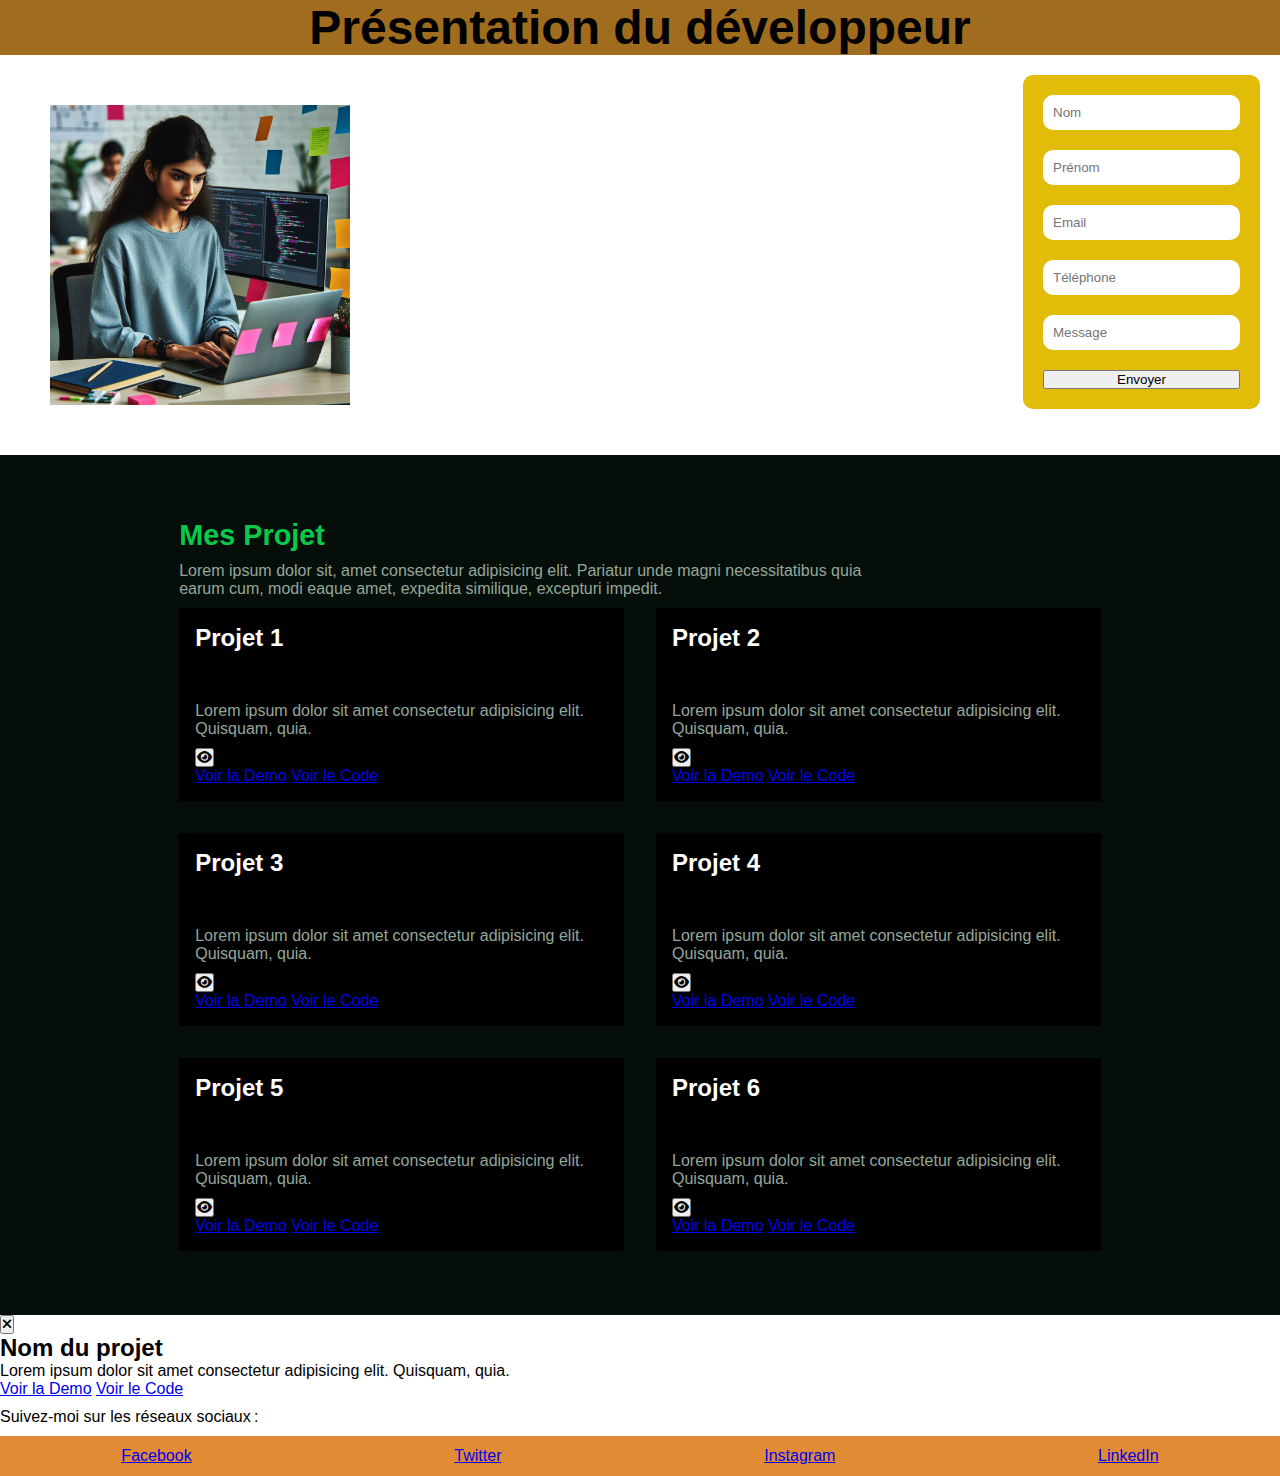
==== commit d755949c: "Merge pull request #1 from VAULRY/feature/merge-project" ====
--- a/index.html
+++ b/index.html
@@ -5,16 +5,25 @@
     <meta name="viewport" content="width=device-width, initial-scale=1.0" />
     <title>PorteFolio</title>
     <link rel="stylesheet" href="CSS/style.css" />
+
+    <link
+      rel="stylesheet"
+      href="https://cdnjs.cloudflare.com/ajax/libs/font-awesome/6.7.2/css/all.min.css"
+      integrity="sha512-Evv84Mr4kqVGRNSgIGL/F/aIDqQb7xQ2vcrdIwxfjThSH8CSR7PBEakCr51Ck+w+/U6swU2Im1vVX0SVk9ABhg=="
+      crossorigin="anonymous"
+      referrerpolicy="no-referrer"
+    />
+
   </head>
-  <body>
-    <h1>Présentation du développeur</h1>
-    <br>
-    <section id="section1">
-      <div class="presentation">
+<body>
+    <main>
+      <h1>Présentation du développeur</h1>
+
+      <section class="section1">
         <div class="main-left">
           <img src="un développeur.png" ="" />
         </div>
-        <div class="main-right">
+        <div class="mainS3-right">
           <form action="submit">
             <input type="text" placeholder="Nom" />
             <input type="text" placeholder="Prénom" />
@@ -24,103 +33,170 @@
             <button type="submit">Envoyer</button>
           </form>
         </div>
+      </section>
+
+      <!-- Partie projects -->
+      <section class="project-section">
+        <div class="project-section__container">
+          <h1>Mes Projet</h1>
+          <p class="subtitle">
+            Lorem ipsum dolor sit, amet consectetur adipisicing elit. Pariatur
+            unde magni necessitatibus quia earum cum, modi eaque amet, expedita
+            similique, excepturi impedit.
+          </p>
+          <div class="project-section__grid">
+            <div class="project-section__grid-item">
+              <h2>Projet 1</h2>
+              <div class="project-item__tag">
+                <span>Tag 1</span>
+                <span>Tag 2</span>
+                <span>Tag 2</span>
+              </div>
+              <p>
+                Lorem ipsum dolor sit amet consectetur adipisicing elit.
+                Quisquam, quia.
+              </p>
+              <div class="project-item__view">
+                <button><i class="fa-solid fa-eye"></i></button>
+              </div>
+              <div class="project-item__link">
+                <a href="#">Voir la Demo</a>
+                <a href="#">Voir le Code</a>
+              </div>
+            </div>
+            <div class="project-section__grid-item">
+              <h2>Projet 2</h2>
+              <div class="project-item__tag">
+                <span>Tag 1</span>
+                <span>Tag 2</span>
+                <span>Tag 2</span>
+              </div>
+              <p>
+                Lorem ipsum dolor sit amet consectetur adipisicing elit.
+                Quisquam, quia.
+              </p>
+              <div class="project-item__view">
+                <button><i class="fa-solid fa-eye"></i></button>
+              </div>
+              <div class="project-item__link">
+                <a href="#">Voir la Demo</a>
+                <a href="#">Voir le Code</a>
+              </div>
+            </div>
+            <div class="project-section__grid-item">
+              <h2>Projet 3</h2>
+              <div class="project-item__tag">
+                <span>Tag 1</span>
+                <span>Tag 2</span>
+                <span>Tag 2</span>
+              </div>
+              <p>
+                Lorem ipsum dolor sit amet consectetur adipisicing elit.
+                Quisquam, quia.
+              </p>
+              <div class="project-item__view">
+                <button><i class="fa-solid fa-eye"></i></button>
+              </div>
+              <div class="project-item__link">
+                <a href="#">Voir la Demo</a>
+                <a href="#">Voir le Code</a>
+              </div>
+            </div>
+            <div class="project-section__grid-item">
+              <h2>Projet 4</h2>
+              <div class="project-item__tag">
+                <span>Tag 1</span>
+                <span>Tag 2</span>
+                <span>Tag 2</span>
+              </div>
+              <p>
+                Lorem ipsum dolor sit amet consectetur adipisicing elit.
+                Quisquam, quia.
+              </p>
+              <div class="project-item__view">
+                <button><i class="fa-solid fa-eye"></i></button>
+              </div>
+              <div class="project-item__link">
+                <a href="#">Voir la Demo</a>
+                <a href="#">Voir le Code</a>
+              </div>
+            </div>
+            <div class="project-section__grid-item">
+              <h2>Projet 5</h2>
+              <div class="project-item__tag">
+                <span>Tag 1</span>
+                <span>Tag 2</span>
+                <span>Tag 2</span>
+              </div>
+              <p>
+                Lorem ipsum dolor sit amet consectetur adipisicing elit.
+                Quisquam, quia.
+              </p>
+              <div class="project-item__view">
+                <button><i class="fa-solid fa-eye"></i></button>
+              </div>
+              <div class="project-item__link">
+                <a href="#">Voir la Demo</a>
+                <a href="#">Voir le Code</a>
+              </div>
+            </div>
+            <div class="project-section__grid-item">
+              <h2>Projet 6</h2>
+              <div class="project-item__tag">
+                <span>Tag 1</span>
+                <span>Tag 2</span>
+                <span>Tag 2</span>
+              </div>
+              <p>
+                Lorem ipsum dolor sit amet consectetur adipisicing elit.
+                Quisquam, quia.
+              </p>
+              <div class="project-item__view">
+                <button><i class="fa-solid fa-eye"></i></button>
+              </div>
+              <div class="project-item__link">
+                <a href="#">Voir la Demo</a>
+                <a href="#">Voir le Code</a>
+              </div>
+            </div>
+          </div>
+        </div>
+      </section>
+      
+      <div class="info-project__modal">
+        <button class="info-project__modal-close">
+          <i class="fa-solid fa-xmark"></i>
+        </button>
+        <h2>Nom du projet</h2>
+        <p>
+          Lorem ipsum dolor sit amet consectetur adipisicing elit. Quisquam,
+          quia.
+        </p>
+        <div class="info-project__modal-btn">
+          <a href="#">Voir la Demo</a>
+          <a href="#">Voir le Code</a>
+        </div>
       </div>
-    </section>
-<br><br><br>
-    <section id="skills">
-      <h1>Mes Compétences</h1>
-<br><br>
-<div id="filter-menu">
-  <button onclick="filterSkills('all')">Tout</button>
-  <button onclick="filterSkills('frontend')">Frontend</button>
-  <button onclick="filterSkills('backend')">Backend</button>
-  <button onclick="filterSkills('design')">Design</button>
-  <button onclick="filterSkills('marketing')">Marketing</button>
-</div>
-      <div class="skills">
-        <div class="skill-category">
-          <h2>Informatique</h2>
-          <div class="skill">
-            <span class="skill-name">Python</span>
-            <progress class="skill-progress" value="80" max="100"></progress>
-          </div>
-          <div class="skill">
-            <span class="skill-name">HTML/CSS</span>
-            <progress class="skill-progress" value="70" max="100"></progress>
-          </div>
-          <div class="skill">
-            <span class="skill-name">JavaScript</span>
-            <progress class="skill-progress" value="60" max="100"></progress>
-          </div>
-        </div>
-      </div>
-      <br />
-
-      <div class="skills">
-        <div class="skill-category">
-          <h2>Design</h2>
-          <div class="skill">
-            <span class="skill-name">Adobe Photoshop</span>
-            <progress class="skill-progress" value="80" max="100"></progress>
-          </div>
-          <div class="skill">
-            <span class="skill-name">Adobe Illustrator</span>
-            <progress class="skill-progress" value="70" max="100"></progress>
-          </div>
-          <div class="skill">
-            <span class="skill-name">Figma</span>
-            <progress class="skill-progress" value="60" max="100"></progress>
-          </div>
-        </div>
-      </div>
-      <br />
-
-      <div class="skills">
-        <div class="skill-category">
-          <h2>Marketing</h2>
-          <div class="skill">
-            <span class="skill-name">SEO/SEM</span>
-            <progress class="skill-progress" value="80" max="100"></progress>
-          </div>
-          <div class="skill">
-            <span class="skill-name">Google Analytics</span>
-            <progress class="skill-progress" value="70" max="100"></progress>
-          </div>
-          <div class="skill">
-            <span class="skill-name">Publicité en ligne</span>
-            <progress class="skill-progress" value="60" max="100"></progress>
-          </div>
-        </div>
-      </div>
-    </section>
-    <footer>
-      <div class="reseau_sociaux">
-        <p>Suivez-moi sur les réseaux sociaux :</p>
-        <br />
-
-        <ul>
-          <li>
-            <a href="https://facebook.com/votreprofil" target="_blank"
-              >Facebook</a
-            >
-          </li>
-          <li>
-            <a href="https://twitter.com/votreprofil" target="_blank"
-              >Twitter</a
-            >
-          </li>
-          <li>
-            <a href="https://instagram.com/votreprofil" target="_blank"
-              >Instagram</a
-            >
-          </li>
-          <li>
-            <a href="https://linkedin.com/in/votreprofil" target="_blank"
-              >LinkedIn</a
-            >
-          </li>
-        </ul>
-      </div>
-    </footer>
+    </main>
+
+    <p>Suivez-moi sur les réseaux sociaux :</p>
+    <ul>
+      <li>
+        <a href="https://facebook.com/votreprofil" target="_blank">Facebook</a>
+      </li>
+      <li>
+        <a href="https://twitter.com/votreprofil" target="_blank">Twitter</a>
+      </li>
+      <li>
+        <a href="https://instagram.com/votreprofil" target="_blank"
+          >Instagram</a
+        >
+      </li>
+      <li>
+        <a href="https://linkedin.com/in/votreprofil" target="_blank"
+          >LinkedIn</a
+        >
+      </li>
+    </ul>
   </body>
 </html>
--- a/CSS/style.css
+++ b/CSS/style.css
@@ -147,3 +147,20 @@
     }
   }
 }
+.navbar {
+  display: flex;
+  justify-content: end;
+  align-items: end;
+  background-color: #333;
+  padding: 10px;
+}
+.navbar button {
+  background-color: #fff;
+  border: none;
+  padding: 10px 20px;
+  cursor: pointer;
+  font-size: 16px;
+}
+.navbar button:hover {
+  background-color: #ddd;
+}
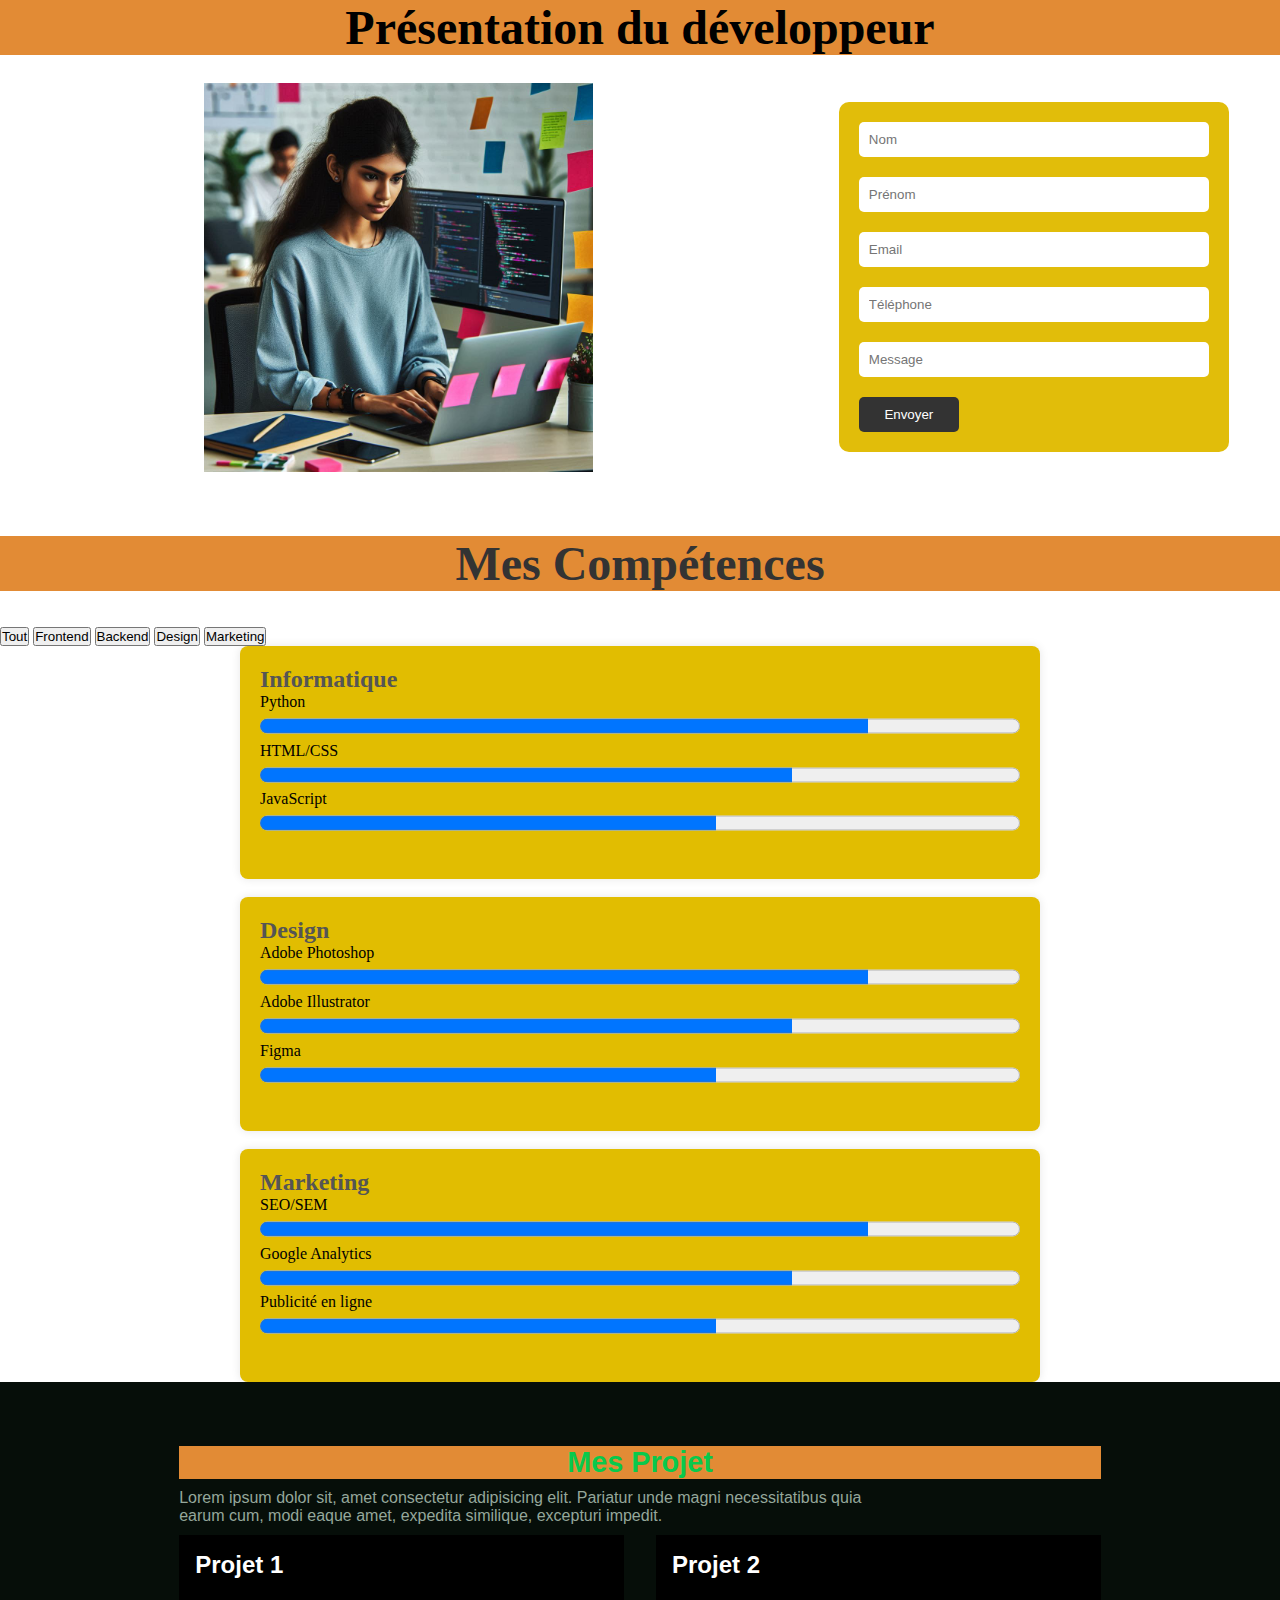
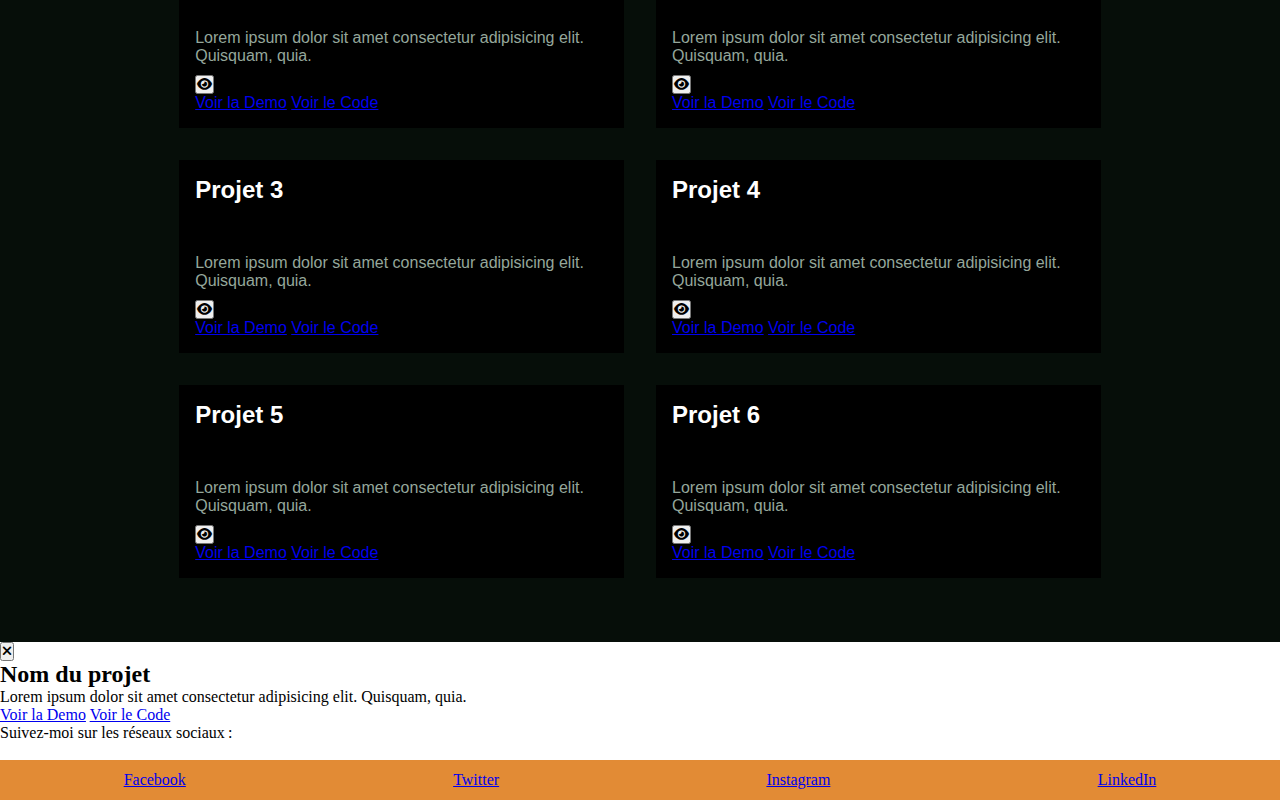
==== commit e770f011: "Merge branch 'main' into feature/merge-skills" ====
--- a/index.html
+++ b/index.html
@@ -15,15 +15,17 @@
     />
 
   </head>
-<body>
-    <main>
-      <h1>Présentation du développeur</h1>
-
-      <section class="section1">
+
+  <body>
+    <h1>Présentation du développeur</h1>
+    <br>
+    <section id="section1">
+      <div class="presentation">
         <div class="main-left">
           <img src="un développeur.png" ="" />
         </div>
-        <div class="mainS3-right">
+        <div class="main-right">
+
           <form action="submit">
             <input type="text" placeholder="Nom" />
             <input type="text" placeholder="Prénom" />
@@ -33,9 +35,78 @@
             <button type="submit">Envoyer</button>
           </form>
         </div>
-      </section>
-
-      <!-- Partie projects -->
+
+      </div>
+    </section>
+<br><br><br>
+    <section id="skills">
+      <h1>Mes Compétences</h1>
+<br><br>
+<div id="filter-menu">
+  <button onclick="filterSkills('all')">Tout</button>
+  <button onclick="filterSkills('frontend')">Frontend</button>
+  <button onclick="filterSkills('backend')">Backend</button>
+  <button onclick="filterSkills('design')">Design</button>
+  <button onclick="filterSkills('marketing')">Marketing</button>
+</div>
+      <div class="skills">
+        <div class="skill-category">
+          <h2>Informatique</h2>
+          <div class="skill">
+            <span class="skill-name">Python</span>
+            <progress class="skill-progress" value="80" max="100"></progress>
+          </div>
+          <div class="skill">
+            <span class="skill-name">HTML/CSS</span>
+            <progress class="skill-progress" value="70" max="100"></progress>
+          </div>
+          <div class="skill">
+            <span class="skill-name">JavaScript</span>
+            <progress class="skill-progress" value="60" max="100"></progress>
+          </div>
+        </div>
+      </div>
+      <br />
+
+      <div class="skills">
+        <div class="skill-category">
+          <h2>Design</h2>
+          <div class="skill">
+            <span class="skill-name">Adobe Photoshop</span>
+            <progress class="skill-progress" value="80" max="100"></progress>
+          </div>
+          <div class="skill">
+            <span class="skill-name">Adobe Illustrator</span>
+            <progress class="skill-progress" value="70" max="100"></progress>
+          </div>
+          <div class="skill">
+            <span class="skill-name">Figma</span>
+            <progress class="skill-progress" value="60" max="100"></progress>
+          </div>
+        </div>
+      </div>
+      <br />
+
+      <div class="skills">
+        <div class="skill-category">
+          <h2>Marketing</h2>
+          <div class="skill">
+            <span class="skill-name">SEO/SEM</span>
+            <progress class="skill-progress" value="80" max="100"></progress>
+          </div>
+          <div class="skill">
+            <span class="skill-name">Google Analytics</span>
+            <progress class="skill-progress" value="70" max="100"></progress>
+          </div>
+          <div class="skill">
+            <span class="skill-name">Publicité en ligne</span>
+            <progress class="skill-progress" value="60" max="100"></progress>
+          </div>
+        </div>
+      </div>
+    </section>
+    
+          <!-- Partie projects -->
       <section class="project-section">
         <div class="project-section__container">
           <h1>Mes Projet</h1>
@@ -177,26 +248,35 @@
           <a href="#">Voir le Code</a>
         </div>
       </div>
-    </main>
-
-    <p>Suivez-moi sur les réseaux sociaux :</p>
-    <ul>
-      <li>
-        <a href="https://facebook.com/votreprofil" target="_blank">Facebook</a>
-      </li>
-      <li>
-        <a href="https://twitter.com/votreprofil" target="_blank">Twitter</a>
-      </li>
-      <li>
-        <a href="https://instagram.com/votreprofil" target="_blank"
-          >Instagram</a
-        >
-      </li>
-      <li>
-        <a href="https://linkedin.com/in/votreprofil" target="_blank"
-          >LinkedIn</a
-        >
-      </li>
-    </ul>
+    
+    <footer>
+      <div class="reseau_sociaux">
+        <p>Suivez-moi sur les réseaux sociaux :</p>
+        <br />
+
+        <ul>
+          <li>
+            <a href="https://facebook.com/votreprofil" target="_blank"
+              >Facebook</a
+            >
+          </li>
+          <li>
+            <a href="https://twitter.com/votreprofil" target="_blank"
+              >Twitter</a
+            >
+          </li>
+          <li>
+            <a href="https://instagram.com/votreprofil" target="_blank"
+              >Instagram</a
+            >
+          </li>
+          <li>
+            <a href="https://linkedin.com/in/votreprofil" target="_blank"
+              >LinkedIn</a
+            >
+          </li>
+        </ul>
+      </div>
+    </footer>
   </body>
 </html>
--- a/CSS/style.css
+++ b/CSS/style.css
@@ -7,43 +7,76 @@
   list-style: none;
 }
 body {
-  display: flex;
-  flex-direction: column;
-  gap: 10px;
-  font-family: "Poppins", sans-serif;
-}
-
-main {
-  > h1 {
-    background-color: rgb(160, 108, 29);
-    text-align: center;
-    animation: pulse 2.5s infinite;
-    font-size: 3em;
-  }
-  .section1 {
+
+  gap: 50px;
+}
+h1 {
+  text-align: center;
+  animation: pulse 2.5s infinite;
+  font-size: 3em;
+  background: #e28b35;
+}
+  #section1 {
+
     display: flex;
+    flex-direction: column;
     justify-content: space-between;
 
+    .presentation {
+      display: flex;
+      justify-content: space-around;
+      align-items: center;
+      margin: 5px;
+    }
     .main-left {
+      display: flex;
+      justify-content: space-around;
+      align-items: center;
+
+      margin: 5px;
+      img {
+        width: 50%;
+
+      }
+    }
+    .main-right {
+      width: 50%;
       display: flex;
       justify-content: center;
       align-items: center;
-      margin: 50px;
-
-      p {
-        font-size: 1em;
-      }
-    }
-    .main-right {
-      display: flex;
-      justify-content: center;
-      align-items: center;
-      background-color: aqua;
-      img {
-        width: 50%;
-      }
-    }
-  }
+    }
+    form{
+      display: flex;
+      flex-direction: column;
+      gap: 20px;
+      padding: 20px;
+      background-color: rgb(225, 189, 10);
+      border-radius: 10px;
+      margin: 20px;
+      input{
+        width: 350px;;
+        padding: 10px;
+        border: none;
+        border-radius: 5px;
+      }
+      button{
+        width: 100px;
+        padding: 10px;
+        border: none;
+        border-radius: 5px;
+        background-color: #333;
+        color: white;
+        cursor: pointer;
+      }
+      
+    }
+    
+    p {
+      font-size: 1em;
+    }
+  }
+
+
 
   /* projects */
   .project-section {
@@ -107,6 +140,7 @@
     }
   }
 }
+
 
 form {
   display: flex;
@@ -147,20 +181,40 @@
     }
   }
 }
-.navbar {
-  display: flex;
-  justify-content: end;
-  align-items: end;
-  background-color: #333;
-  padding: 10px;
-}
-.navbar button {
-  background-color: #fff;
-  border: none;
-  padding: 10px 20px;
-  cursor: pointer;
-  font-size: 16px;
-}
-.navbar button:hover {
-  background-color: #ddd;
-}
+
+
+#skills{
+  h1 {
+    text-align: center;
+    color: #333;
+}
+.skills {
+    max-width: 800px;
+    margin: auto;
+    background: #e1bd01;
+    padding: 20px;
+    border-radius: 8px;
+    box-shadow: 0 0 10px rgba(0, 0, 0, 0.1);
+}
+.skill-category {
+    margin-bottom: 20px;
+}
+.skill-category h2 {
+    color: #555;
+}
+ul {
+    list-style-type: none;
+    padding: 0;
+}
+li {
+    background: #e7e7e7;
+    margin: 5px 0;
+    padding: 10px;
+    border-radius: 5px;
+}
+progress {
+    width: 100%;
+    height: 30px;
+}
+}
+
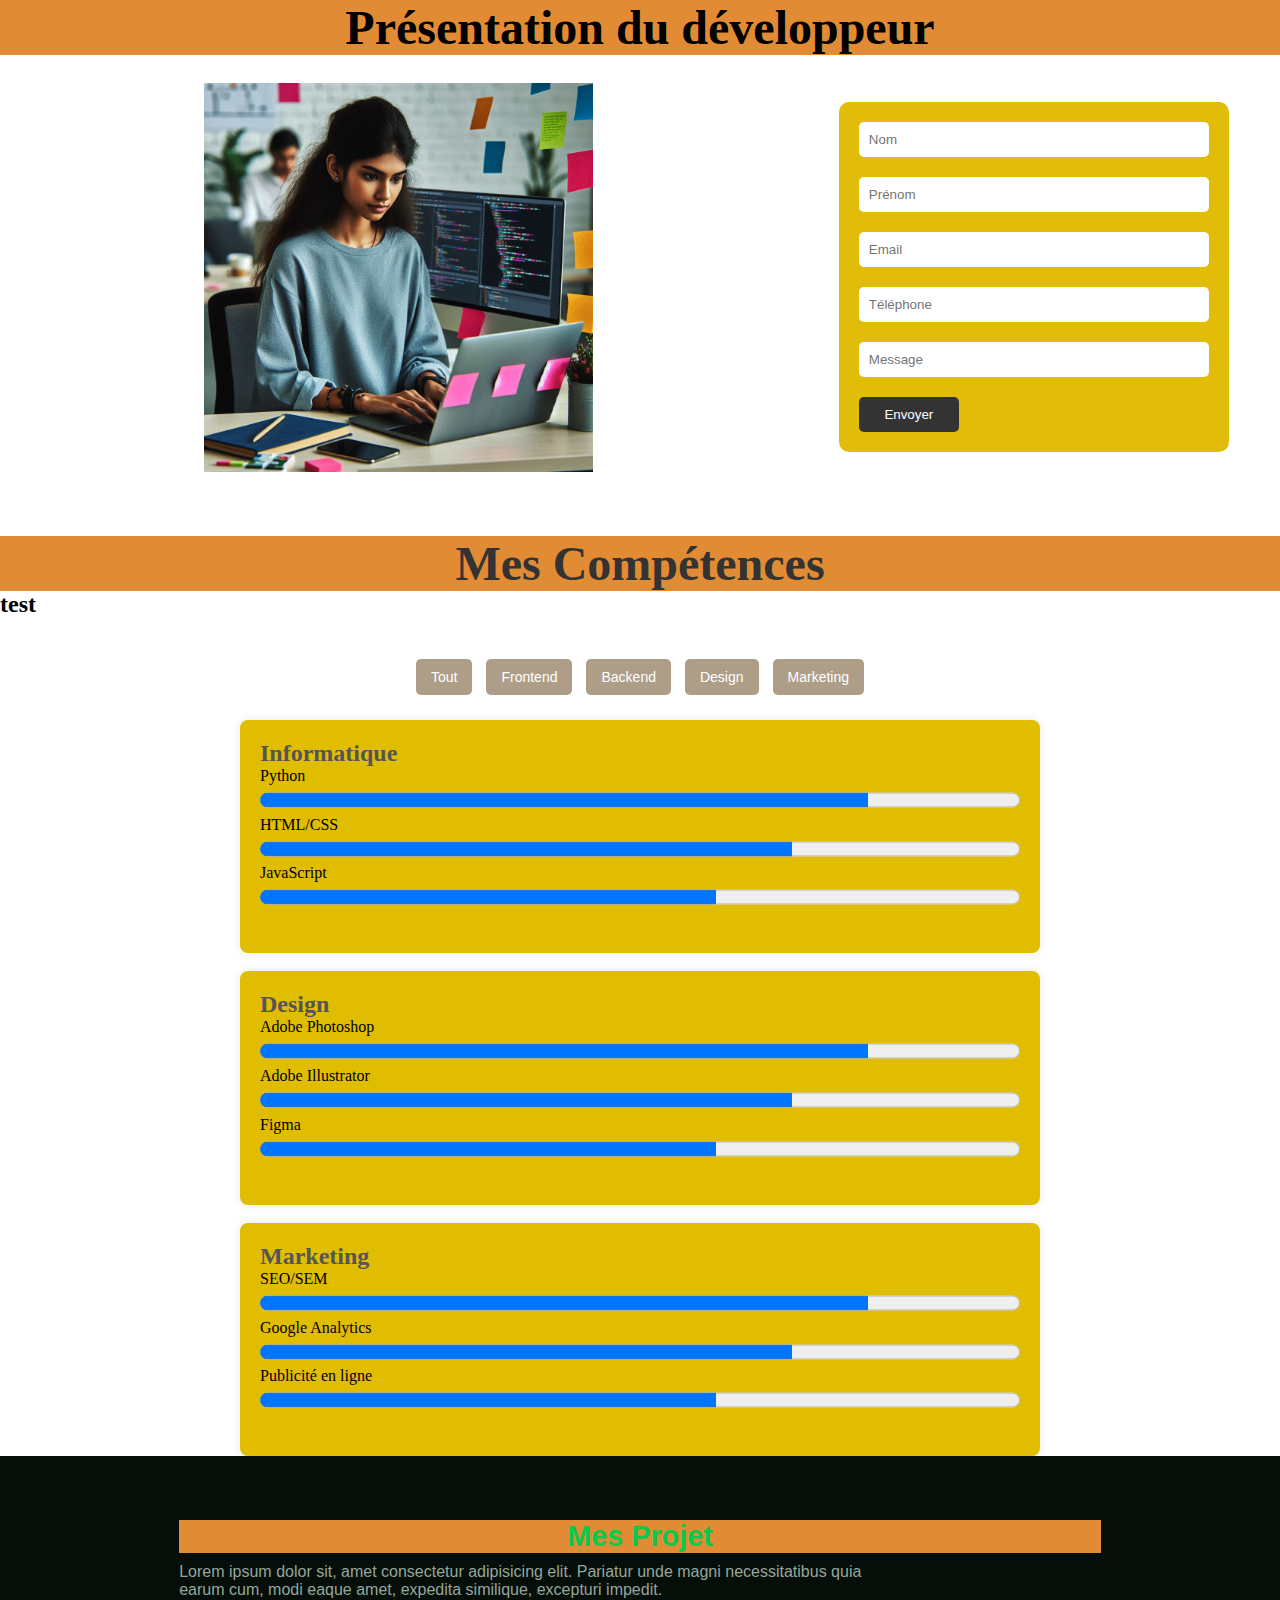
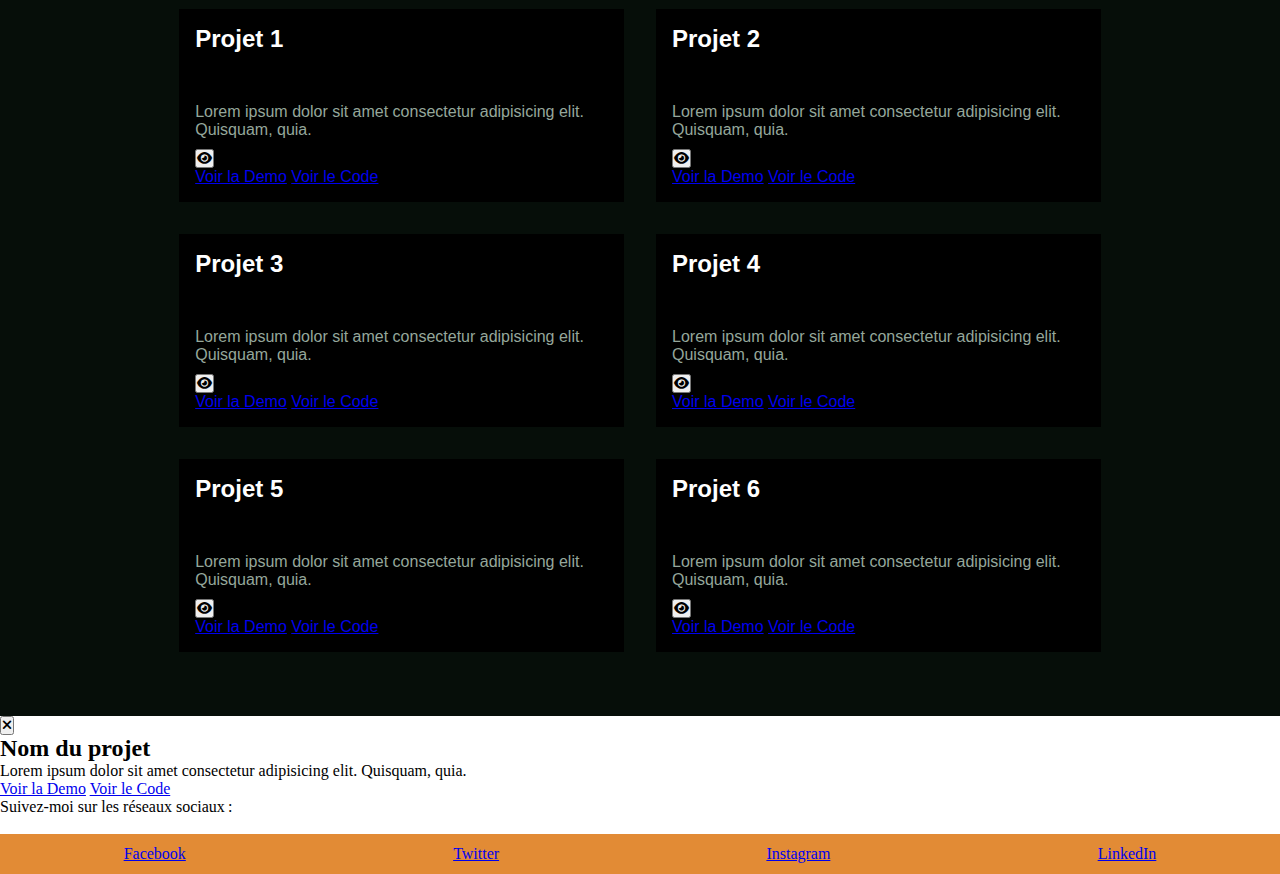
==== commit a3fd929f: "test" ====
--- a/index.html
+++ b/index.html
@@ -41,6 +41,7 @@
 <br><br><br>
     <section id="skills">
       <h1>Mes Compétences</h1>
+      <h2>test</h2>
 <br><br>
 <div id="filter-menu">
   <button onclick="filterSkills('all')">Tout</button>
--- a/CSS/style.css
+++ b/CSS/style.css
@@ -216,5 +216,25 @@
     width: 100%;
     height: 30px;
 }
-}
-
+#filter-menu {
+  text-align: center;
+  margin-bottom: 20px;
+}
+
+#filter-menu button {
+  background-color: #ae9e88;
+  color: white;
+  padding: 10px 15px;
+  margin: 5px;
+  border: none;
+  border-radius: 5px;
+  cursor: pointer;
+  font-size: 14px;
+  transition: background-color 0.3s;
+}
+
+#filter-menu button:hover {
+  background-color: #61584c;
+}
+}
+
